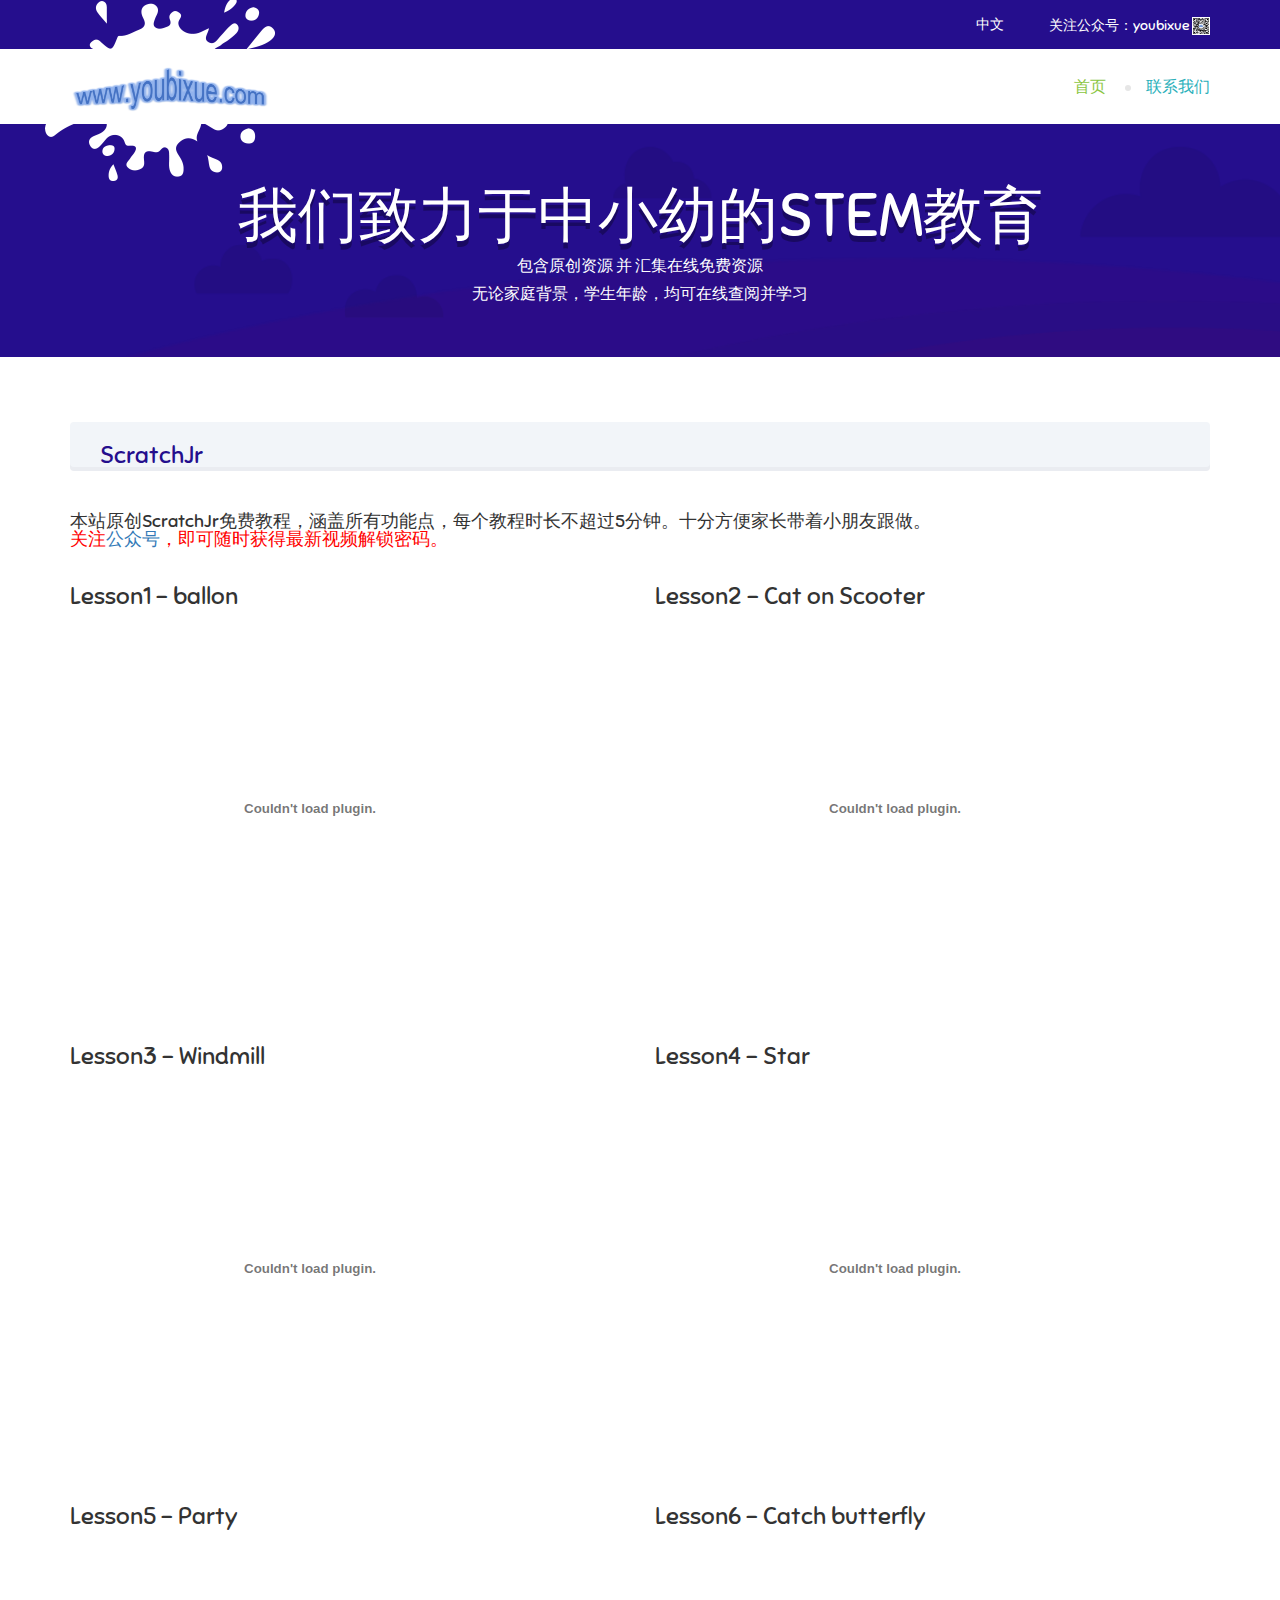
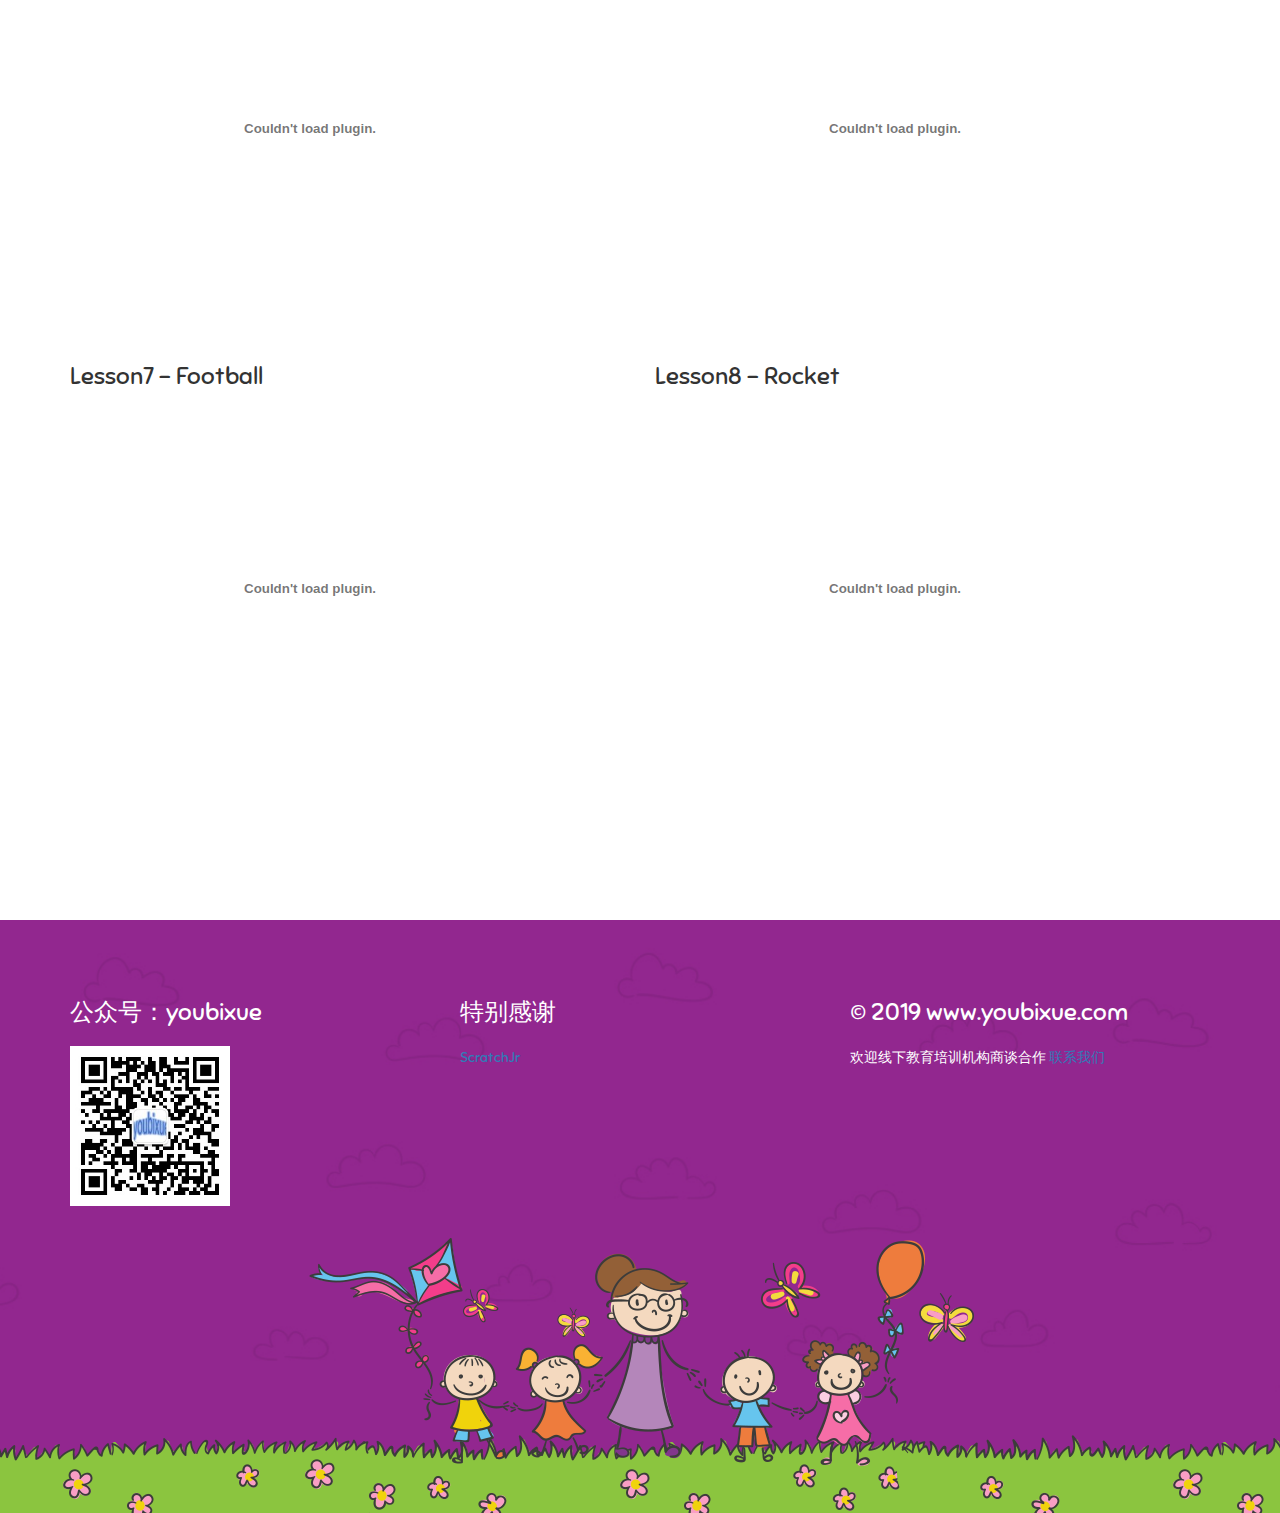
==== index.html @ 7ae46cf7 "set up site of version 1" ====
﻿<!DOCTYPE html>
<html>

<head>
	<title>youbixue.com K12 STEM 教育</title>
	<meta charset="UTF-8">
	<meta name="viewport" content="width=device-width, initial-scale=1.0">
	<meta name="description" content="">
	<meta name="author" content="Themeum">

	<!-- Include All Css -->
	<link rel="stylesheet" href="css/font-awesome.min.css">
	<link rel="stylesheet" href="css/bootstrap.min.css">
	<link rel="stylesheet" href="css/magnific-popup.css">
	<link rel="stylesheet" href="css/animate.css">
	<link rel="stylesheet" href="css/fonts.css">
	<link rel="stylesheet" href="css/preset.css">
	<link rel="stylesheet" href="css/style.css">
	<link rel="stylesheet" href="css/responsive.css">
	<link rel="stylesheet" href="css/youbixue.css">

	<!--[if lt IE 9]>
	<script src="js/html5shive.js"></script>
<![endif]-->
	<!-- statistics-->
	<script>
		var _hmt = _hmt || [];
		(function () {
			var hm = document.createElement("script");
			hm.src = "https://hm.baidu.com/hm.js?d8f6e1ea7ee93d69d31d6fad8cdac56f";
			var s = document.getElementsByTagName("script")[0];
			s.parentNode.insertBefore(hm, s);
		})();
	</script>

</head>

<body>
	<!-- Header Area -->
	<header class="header-area inner-page">
		<!-- Header Top Area -->
		<section class="header-top">
			<div class="container">
				<div class="row">
					<div class="col-sm-12 col-xs-12">
						<div class="header-elements pull-right">

							<div class="language pull-left">
								<a href="#">
									<span>中文</span>
								</a>
							</div>
						<div class="login-or-signup pull-left">
							<a class="weixin" href="">
									关注公众号：youbixue
									<img alt="youbixue_qrcode" height="18" width="18"
										src="images/qrcode_for_gh_a5d78bb9eb6a_258.jpg">
							</a>
						</div>
						</div>
					</div>
				</div>
			</div>
		</section>
		<!-- /.header-top -->
		<nav class="navigation">
			<div class="container">
				<div class="row">
					<div class="col-sm-12 col-xs-12">
						<div class="logo pull-left">

							<a href="index.html">
								<img alt="youbixue" height="47" width="200" src="images/youbixue.png">
							</a>
							
  
						</div>

						<ul class="main-menu pull-right">

							<li>
								<a href="index.html">首页</a>

							</li>
							<li><a href="mailto:bizz@youbixue.com">联系我们</a></li>
							
						</ul>
						<div class="mobile-menu hidden-lg hidden-md hidden-sm">
							<span>关注我们</span>
							<span></span>
							<span></span>
							<span></span>
						</div>
					</div>
				</div>
			</div>

		</nav>
	</header>
	<!-- /.header-area -->

	<!-- Breadcrumb  -->
	<section class="breadcrumb-section">
		<div class="container">
			<div class="row">
				<div class="col-sm-12 col-xs-12 text-center">
					<div class="breadcrumb-content">
						<h2>我们致力于中小幼的STEM教育</h2>

						<ul>
							<li>包含原创资源 并 汇集在线免费资源</li>
						</ul>
						<ul>
							<li>无论家庭背景，学生年龄，均可在线查阅并学习</li>
						</ul>
					</div>
				</div>
			</div>
		</div>
	</section>
	<!-- /.breadcrumb-section  -->

	<!-- Classes Section -->
	<section class="classes-section-2">
		<div class="container">
			<div class="row">
				<div class="col-sm-12 col-xs-12">
					<div class="class-sort-btn-section">
						<ul class="sort-btn pull-left">
							<li class="active filter" data-filter="mix"><a href="#">
									<h3>ScratchJr</h3>
								</a></li>

						</ul>

						<div class="clearfix"></div>

					</div>
					<div class="single-class">
						<h4>本站原创ScratchJr免费教程，涵盖所有功能点，每个教程时长不超过5分钟。十分方便家长带着小朋友跟做。</h4>
						<h4>
							<font color="#FF0000">关注<a class="weixin" href="">公众号</a>，即可随时获得最新视频解锁密码。</font>
						</h4>
					</div>
				</div>
			</div>
			<div class="row">
				<div id="mixer">
					<div class="col-sm-6 col-xs-12 mix kinder play">
						<div class="single-class">
							<h3>Lesson1 - ballon</h3>
							<embed src='http://player.youku.com/player.php/sid/XNDExNDA0MDI1Mg==/v.swf'
								allowFullScreen='true' quality='high' width='480' height='400' align='middle'
								allowScriptAccess='always' type='application/x-shockwave-flash'></embed>
						</div>
					</div>
					<div class="col-sm-6 col-xs-12 mix kinder play">
						<div class="single-class">
							<h3>Lesson2 - Cat on Scooter</h3>
							<embed src='http://player.youku.com/player.php/sid/XNDExNDA0NzI4NA==/v.swf'
								allowFullScreen='true' quality='high' width='480' height='400' align='middle'
								allowScriptAccess='always' type='application/x-shockwave-flash'></embed>
						</div>
					</div>
					<div class="col-sm-6 col-xs-12 mix kinder play">
						<div class="single-class">
							<h3>Lesson3 - Windmill</h3>
							<embed src='http://player.youku.com/player.php/sid/XNDExNDA0ODQ1Mg==/v.swf'
								allowFullScreen='true' quality='high' width='480' height='400' align='middle'
								allowScriptAccess='always' type='application/x-shockwave-flash'></embed>
						</div>
					</div>
					<div class="col-sm-6 col-xs-12 mix kinder play">
						<div class="single-class">
							<h3>Lesson4 - Star</h3>
							<embed src='http://player.youku.com/player.php/sid/XNDExNjE0MjgwOA==/v.swf'
								allowFullScreen='true' quality='high' width='480' height='400' align='middle'
								allowScriptAccess='always' type='application/x-shockwave-flash'></embed>
						</div>
					</div>
					<div class="col-sm-6 col-xs-12 mix kinder play">
						<div class="single-class">
							<h3>Lesson5 - Party</h3>
							<embed src='http://player.youku.com/player.php/sid/XNDExNzU5MTAxMg==/v.swf'
								allowFullScreen='true' quality='high' width='480' height='400' align='middle'
								allowScriptAccess='always' type='application/x-shockwave-flash'></embed>
						</div>
					</div>
					<div class="col-sm-6 col-xs-12 mix kinder play">
						<div class="single-class">
							<h3>Lesson6 - Catch butterfly</h3>
							<embed src='http://player.youku.com/player.php/sid/XNDExNjE0MzMyMA==/v.swf'
								allowFullScreen='true' quality='high' width='480' height='400' align='middle'
								allowScriptAccess='always' type='application/x-shockwave-flash'></embed>
						</div>
					</div>
					<div class="col-sm-6 col-xs-12 mix kinder play">
						<div class="single-class">
							<h3>Lesson7 - Football</h3>
							<embed src='http://player.youku.com/player.php/sid/XNDExNjE0MzgyMA==/v.swf'
								allowFullScreen='true' quality='high' width='480' height='400' align='middle'
								allowScriptAccess='always' type='application/x-shockwave-flash'></embed>
						</div>
					</div>
					<div class="col-sm-6 col-xs-12 mix kinder play">
						<div class="single-class">
							<h3>Lesson8 - Rocket</h3>
							<embed src='http://player.youku.com/player.php/sid/XNDExNzU5MTQ4MA==/v.swf'
								allowFullScreen='true' quality='high' width='480' height='400' align='middle'
								allowScriptAccess='always' type='application/x-shockwave-flash'></embed>
						</div>
					</div>


					<div class="clearfix"></div>
				</div>
			</div>

		</div>
	</section>

	<!-- /.facility-section -->

	<!-- Footer Section -->
	<footer class="footer-section">
		<div class="container">
			<div class="row">
				<div class="col-md-4 col-sm-6 col-xs-12">
					<div class="footer-widget">
						<h3>公众号：youbixue</h3>
						<img alt="youbixue" height="160" width="160" src="images/qrcode_for_gh_a5d78bb9eb6a_258.jpg">
					</div>
				</div>

				<div class="col-md-4 col-sm-6 col-xs-12">
					<div class="footer-widget">
						<h3>特别感谢</h3>
						<p><a href="http://www.scratchjr.org/" title="ScratchJr" target="_blank">ScratchJr</a></p>
					</div>
				</div>
				<div class="col-md-4 col-sm-6 col-xs-12">
					<div class="footer-widget">
						<h3>&copy; 2019 www.youbixue.com</h3>
						<p>
							欢迎线下教育培训机构商谈合作
							<a href="mailto:bizz@youbixue.com">联系我们</a>
						</p>
					</div>
				</div>
			</div>
		</div>
	</footer>
	<!-- /.footer-section -->

	<!-- Include All JavaScript -->
	<script src="js/jquery.min.js"></script>
	<script src="js/bootstrap.min.js"></script>
	<script src="js/mixIt.js"></script>
	<script src="js/jquery.magnific-popup.min.js"></script>
	<script src="js/main.js"></script>



</body>

</html>
---- css/fonts.css ----
@font-face {
    font-family: 'kidzy-icon';
    src:    url('../fonts/icon.eot?8xir71');
    src:    url('../fonts/icon.eot?8xir71#iefix') format('embedded-opentype'),
        url('../fonts/icon.ttf?8xir71') format('truetype'),
        url('../fonts/icon.woff?8xir71') format('woff'),
        url('../fonts/icon.svg?8xir71#icon') format('svg');
    font-weight: normal;
    font-style: normal;
}

[class^="icon-"], [class*=" icon-"] {
    /* use !important to prevent issues with browser extensions that change fonts */
    font-family: 'kidzy-icon' !important;
    speak: none;
    font-style: normal;
    font-weight: normal;
    font-variant: normal;
    text-transform: none;
    line-height: 1;

    /* Better Font Rendering =========== */
    -webkit-font-smoothing: antialiased;
    -moz-osx-font-smoothing: grayscale;
}

.icon-splash:before {
    content: "\e900";
}
.icon-hover:before {
    content: "\e913";
}
.icon-call:before {
    content: "\e901";
}
.icon-class:before {
    content: "\e902";
}
.icon-clock:before {
    content: "\e903";
}
.icon-color:before {
    content: "\e904";
}
.icon-food:before {
    content: "\e905";
}
.icon-link:before {
    content: "\e906";
}
.icon-map:before {
    content: "\e907";
}
.icon-music-class:before {
    content: "\e908";
}
.icon-parents:before {
    content: "\e909";
}
.icon-play:before {
    content: "\e90a";
}
.icon-prev:before {
    content: "\e90b";
}
.icon-next:before {
    content: "\e90c";
}
.icon-reader:before {
    content: "\e90d";
}
.icon-teacher:before {
    content: "\e90e";
}
.icon-testimonial:before {
    content: "\e90f";
}
.icon-translator:before {
    content: "\e910";
}
.icon-trophy:before {
    content: "\e911";
}
.icon-user:before {
    content: "\e912";
}
---- css/preset.css ----
/*
@Template Name: Kidzy
@Version: 1.0
@author themeum www.themeum.com
@copyright Copyright (c) 2016 themeum
@license http://www.gnu.org/licenses/gpl-2.0.html GNU/GPLv2 or later
*/

/* ==========================================================================
   Include Fonts
   ========================================================================== */
@import url(https://fonts.googleapis.com/css?family=Sniglet:400);
@import url(https://fonts.googleapis.com/css?family=Flavors);

/*font-family: 'Flavors', cursive;*/

/* ==========================================================================
   Normalization
   ========================================================================== */
body{
    font-family: 'Sniglet', cursive;
    font-size: 14px;
    font-weight:  400;
    line-height: 1;
}
h1,h2,h3,h4,h5,h6{
    font-weight: 400;
    margin: 0;
    line-height: 1;
}
ul,ol{
    margin: 0;
    padding: 0;
    list-style: none;
}
a,i{
    display: inline-block;
    -webkit-transition: all 500ms ease;
    -ms-transition: all 500ms ease;
    transition: all 500ms ease;
}
a:hover,a:focus{
    text-decoration: none;
    outline-offset: 0;
}
p{
    font-size: 16px;
    color: #9a9a9a;
}
.no-padding{
    padding: 0 !important;
}
.no-padding-left{
    padding-left: 0 !important;
}
.no-padding-right{
    padding-right: 0 !important;
}
input{
    padding: 0;
}
input:focus{
    outline: 0;
}
img{
    max-width: 100%;
}
iframe{
    border: 0;
    float: left;
    width: 100%;
}
/* ==========================================================================
   End Normalization
   ========================================================================== */
---- css/style.css ----
/* ==========================================================================
   Home Page 1
   ========================================================================== */
/*
   Header Section
   ========================================================================== */
/* Header Top */
.header-area {
    left: 0;
    position: absolute;
    top: 0;
    width: 100%;
    z-index: 999;
}
.header-top {
    background: transparent;
    padding: 12px 0 14px;
}
.social-icon{
    margin: 6px 0 0;
}
.social-icon li{
    display: inline-block;
}
.social-icon li a{
    font-size: 16px;
    color: #fff;
    margin-left: 12px;
}
.social-icon li a:hover{
    color: #67912f;
}
.language {
    margin-left: 55px;
    position: relative;
}
.language a {
    color: #fff;
    font-size: 14px;
}
.language a span{
    float: left;
    margin: 6px 5px 0 10px;
}
.language a i{
    font-size: 16px;
    float: left;
}
.language a i:first-of-type{
    font-size: 22px;
}
.language a i:last-of-type{
    margin-top: 5px;
}
.language a:hover{
    color: #67912f;
}
.login-or-signup{
    margin-left: 40px;
    margin-top: 5px;
}
.login-or-signup a {
    color: #fff;
    font-size: 14px;
}
.login-or-signup a:hover{
    color: #67912f;
}
.login-or-signup i{
    font-size: 15px;
}
.login-or-signup a span{
    margin-left: 6px;
    display: inline-block;
}
/* Main Menu */
.navigation {
    padding: 17px 0 0;
    background: #fff;
    position: relative;
}
.logo{
    position: relative;
    z-index: 1;
    -webkit-backface-visibility: hidden;
    backface-visibility: hidden;
}
.logo a:after{
    background: rgba(0, 0, 0, 0) url("../images/home1/logo-bg.png") no-repeat scroll center center / cover ;
    content: "";
    height: 182px;
    left: -25px;
    position: absolute;
    top: -67px;
    width: 230px;
    z-index: -1;
    /*    -webkit-transition: all 3s ease-in-out;
        -moz-transition: all 3s ease-in-out;
    -ms-transition: all 3s ease-in-out;
    -o-transition: all 3s ease-in-out;
        transition: all 3s ease-in-out;
    -webkit-transform: rotate(0deg);
         -moz-transform: rotate(0deg);
     -ms-transform: rotate(0deg);
     -o-transform: rotate(0deg);
             transform: rotate(0deg);
    -webkit-animation-duration: 3s;
        animation-duration: 3s;
    -webkit-animation-fill-mode: both;
    animation-fill-mode: both;
    -webkit-animation-iteration-count: infinite;
        animation-iteration-count: infinite;*/
}
.logo a:hover:after{
    /*    -webkit-transform: rotate(360deg);
        -moz-transform: rotate(360deg);
    -ms-transform: rotate(360deg);
    -o-transform: rotate(360deg);
        transform: rotate(360deg);
    -webkit-animation-name: pulse;
    animation-name: pulse;*/
}
.tlinks{text-indent:-9999px;height:0;line-height:0;font-size:0;overflow:hidden;}
.main-menu{
    margin: 13px 0 0;
}
.main-menu li{
    display: inline-block;
    position: relative;
    margin-left: 37px;
    padding-bottom: 29px;
}
.main-menu > li:after{
    background: #e6e6e6 none repeat scroll 0 0;
    border-radius: 50%;
    content: "";
    height: 6px;
    left: auto;
    position: absolute;
    right: -25px;
    top: 6px;
    width: 6px;
}
.main-menu > li:last-child:after{
    display: none;
}
.main-menu > li a{
    font-size: 16px;
    color: #8ac53f;
    position: relative;
    top: 0;
}
.main-menu > li a:after{
    background: rgba(0, 0, 0, 0) url("../images/home1/border1.png") no-repeat scroll center center / cover ;
    bottom: -11px;
    content: "";
    height: 6px;
    left: -25px;
    position: absolute;
    top: auto;
    width: 57px;
    -webkit-transition: all 600ms ease-in-out;
    -moz-transition: all 600ms ease-in-out;
    -ms-transition: all 600ms ease-in-out;
    -o-transition: all 600ms ease-in-out;
    transition: all 600ms ease-in-out;
    opacity: 0;
    visibility: hidden;
}
.main-menu > li > a:hover:after{
    visibility: visible;
    opacity: 1;
    left: -2px;
}
.main-menu > li:nth-child(2) a{
    color: #2ab0ba;
}
.main-menu > li:nth-child(2) a:after{
    background: rgba(0, 0, 0, 0) url("../images/home1/border2.png") no-repeat scroll center center / cover ;
}
.main-menu > li:nth-child(3) a{
    color: #f1c712;
}
.main-menu > li:nth-child(3) a:after{
    background: rgba(0, 0, 0, 0) url("../images/home1/border3.png") no-repeat scroll center center / cover ;
}
.main-menu > li:nth-child(4) a{
    color: #ed117d;
}
.main-menu > li:nth-child(4) a:after{
    background: rgba(0, 0, 0, 0) url("../images/home1/border4.png") no-repeat scroll center center / cover ;
}
.main-menu > li:nth-child(5) a{
    color: #250e8d;
}
.main-menu > li:nth-child(5) a:after{
    background: rgba(0, 0, 0, 0) url("../images/home1/border5.png") no-repeat scroll center center / cover ;
}
.main-menu > li:nth-child(6) a{
    color: #00a651;
}
.main-menu > li:nth-child(6) a:after{
    background: rgba(0, 0, 0, 0) url("../images/home1/border6.png") no-repeat scroll center center / cover ;
}
.main-menu > li:nth-child(7) a{
    color: #00aeef;
}
.main-menu > li:nth-child(7) a:after{
    background: rgba(0, 0, 0, 0) url("../images/home1/border7.png") no-repeat scroll center center / cover ;
}
.main-menu > li:nth-child(8) a{
    color: #f7941d;
}
.main-menu li:last-child a:after{
    display: none;
}
.menu-has-child:before {
    content: "\f107";
    color: #8ac53f;
    font-family: FontAwesome;
    font-size: 16px;
    left: auto;
    position: absolute;
    right: -14px;
    top: 2px;
    cursor: pointer;
}
.menu-has-child:nth-child(3):before{
    color: #f1c712;
}
.menu-has-child:nth-child(5):before{
    color: #250e8d;
}
.menu-has-child:nth-child(6):before{
    color: #00a651;
}
.menu-has-child:nth-child(7):before{
    color: #00aeef;
}
.main-menu li ul{
    background: #f2f5f9 none repeat scroll 0 0;
    box-shadow: 0 3px 4px -2px rgba(0, 0, 0, 0.5);
    left: 0;
    padding: 0;
    position: absolute;
    top: 75px;
    width: 215px;
    visibility: hidden;
    opacity: 0;
    -webkit-transition: all 400ms ease;
    -moz-transition: all 400ms ease;
    -ms-transition: all 400ms ease;
    -o-transition: all 400ms ease;
    transition: all 400ms ease;
}
.main-menu li ul li{
    display: block;
    margin: 0;
    padding: 0;
}
.main-menu li ul li a{
    border-bottom: 1px solid #eee;
    display: block;
    padding: 14px 30px;
    outline: 0;
}
.main-menu li ul li a:hover{
    color: #fff;
    background: #f1c712;
    border-color: #f1c712;
}
.main-menu li:first-child ul li a:hover{
    background: #8ac53f;
    border-color: #8ac53f;
    color: #fff;
}
.main-menu li ul li:last-child a{
    border-bottom: 0;
}
.menu-has-child:hover > ul{
    visibility: visible;
    opacity: 1;
    top: 45px;
}
.main-menu li ul li ul{
    left: 215px;
    top: 0;
}
.menu-has-child:hover > ul > li:hover ul{
    visibility: visible;
    opacity: 1;
    top: 0;
}
.menu-has-child:hover > a:after{
    visibility: visible;
    opacity: 1;
    left: -2px;
}
.main-menu > li:nth-child(5) ul li a:hover{
    color: #fff;
    background: #250e8d;
    border-color: #250e8d;
}
.main-menu > li:nth-child(6) ul li a:hover{
    color: #fff;
    background: #00a651;
    border-color: #00a651;
}
.main-menu > li:nth-child(7) ul li a:hover{
    color: #fff;
    background: #00aeef;
    border-color: #00aeef;
}
/* fixed menu */
.navigation.fixed-menu{
    position: fixed;
    top: 0;
    left: 0;
    width: 100%;
    box-shadow: 0 3px 4px -5px rgba(0, 0, 0, 0.3);
}
.fixed-menu .logo a::after{
    display: none;
}
.search-area{
    left: 0;
    position: absolute;
    top: 0;
    width: 100%;
    z-index: 99;
    display: none;
}
.search-area > form {
    background: #f2f5ff none repeat scroll 0 0;
    width: 100%;
}
.search-area input {
    background: rgba(0, 0, 0, 0) none repeat scroll 0 0;
    border: medium none;
    font-size: 25px;
    padding: 26px;
    width: 100%;
}
.search-close {
    color: #c7c7c7;
    font-size: 25px;
    left: auto;
    position: absolute;
    right: 30px;
    top: 24px;
}
.search-close:hover,
.search-close:focus{
    color: #c7c7c7;
}
/* Slider Section
   ========================================================================== */
.slider-area{
    background: #7ee5e8 url("../images/home1/main-slider.jpg") no-repeat scroll center center / cover ;
    overflow: hidden;
    padding-top: 126px;
    position: relative;
    width: 100%;
}
.slider-wrap{
    background: rgba(0, 0, 0, 0) url("../images/home1/cloud.png") no-repeat scroll 0 30px / calc(116% + 0px) auto;
    width: 100%;
    height: 100%;
}
.slider-content{
    padding: 112px 0 135px;
    position: relative;
    width: 100%;
}
.slider-content h2{
    font-size: 50px;
    color: #148487;
    font-family: 'Flavors', cursive;
    margin-bottom: 8px;
}
.slider-content h3{
    color: #fffeff;
    font-size: 99px;
    text-shadow: 0 6px 1px rgba(0, 0, 0, 0.3);
    line-height: 1;
}
.primary-btn {
    position: relative;
    display: table;
    width: auto;
    top: 0;
}
.primary-btn span{
    background: #250e8d none repeat scroll 0 0;
    border: 1px solid #000;
    border-radius: 4px;
    color: #fff;
    font-size: 18px;
    padding: 12px 27px;
    position: relative;
    z-index: 1;
    display: inline-block;
    -webkit-transition: all 400ms ease;
    -moz-transition: all 400ms ease;
    -ms-transition: all 400ms ease;
    -o-transition: all 400ms ease;
    transition: all 400ms ease;
}
.primary-btn:after{
    position: absolute;
    content: "";
    left: 0;
    top: 5px;
    height: 100%;
    width: 100%;
    border-style: solid;
    border-width: 0 0 1px;
    border-color: rgb(0, 0, 0);
    border-radius: 4px;
    background-color: rgb(120, 32, 117);
    -webkit-transition: all 400ms ease;
    -moz-transition: all 400ms ease;
    -ms-transition: all 400ms ease;
    -o-transition: all 400ms ease;
    transition: all 400ms ease;
    opacity: 1;
}
.primary-btn:before{
    border-radius: 4px;
    background-color: rgba(0, 0, 0, .149);
    position: absolute;
    content: "";
    left: 0;
    top: 10px;
    height: 100%;
    width: 100%;
    -webkit-transition: all 400ms ease;
    -moz-transition: all 400ms ease;
    -ms-transition: all 400ms ease;
    -o-transition: all 400ms ease;
    transition: all 400ms ease;
    opacity: 1;
}
.primary-btn:hover{
    top: 5px;
}
.primary-btn:hover:before,
.primary-btn:hover:after{
    opacity: 0;
}
.slider-content a{
    margin-top: 45px;
    display: inline-block;
    position: relative;
    top: auto;
    width: auto;
}
.slider-img{
    position: absolute;
    left: auto;
    right: -10px;
    top: 55px; 
    height: 571px;
    width: 593px;
}
.slider-img img{
    position: absolute;
    top: 0;
}
img.slide-girl {
    left: 40px;
    top: -42px;
}
@-ms-keyframes spin {
    from { -ms-transform: rotate(0deg); }
    to { -ms-transform: rotate(360deg); }
}
@-moz-keyframes spin {
    from { -moz-transform: rotate(0deg); }
    to { -moz-transform: rotate(360deg); }
}
@-webkit-keyframes spin {
    from { -webkit-transform: rotate(0deg); }
    to { -webkit-transform: rotate(360deg); }
}
@keyframes spin {
    from {
        transform:rotate(0deg);
    }
    to {
        transform:rotate(360deg);
    }
}
.slide-circle {
    left: auto;
    margin: auto;
    right: 0;
}
img.slide-sun {
    left: auto;
    right: 80px;
    top: -10px;

    -webkit-animation-name: spin;
    -webkit-animation-duration: 9s;
    -webkit-animation-iteration-count: infinite;
    -webkit-animation-timing-function: linear;

    animation-name: spin;
    animation-duration: 9s;
    animation-iteration-count: infinite;
    animation-timing-function: linear;
}
img.slide-cloud {
    left: 110px;
    top: 58px;
    -webkit-animation-name: flash;
    animation-name: flash;
    -webkit-animation-duration: 4s;
    animation-duration: 4s;
    -webkit-animation-fill-mode: both;
    animation-fill-mode: both;
    -webkit-animation-iteration-count: infinite;
    animation-iteration-count: infinite;
}
.owl-carousel .owl-item .slider-area img {
    display: inline-block;
    width: auto;
}
.owl-item .slider-area{
    display: none;
}
.owl-item.active .slider-area{
    display: block;
}
.slider-area.slider-2{
    background: url("../images/home1/main-slider2.jpg") no-repeat scroll center center / cover;
}
.slide-overlay{
    position: absolute;
    left: 0;
    top: 0;
    width: 100%;
    height: 100%;
    background: rgba(0,0,0,.4);
}
.slider-area .container{
    position: relative;
    z-index: 9;
}
.slider-2 .slider-content .primary-btn{
    margin-left: auto;
    margin-right: auto;
}
.slider-2 .slider-content h2{
    color: #fff;
}
.owl-nav .owl-prev {
    color: #fff;
    font-size: 70px;
    left: 50px;
    position: absolute;
    top: 0;
    -webkit-transition: all 500ms ease;
    -moz-transition: all 500ms ease;
    -ms-transition: all 500ms ease;
    -o-transition: all 500ms ease;
    transition: all 500ms ease;
}
.owl-nav .owl-next {
    color: #fff;
    font-size: 70px;
    right: 50px;
    position: absolute;
    top: 0;
    -webkit-transition: all 500ms ease;
    -moz-transition: all 500ms ease;
    -ms-transition: all 500ms ease;
    -o-transition: all 500ms ease;
    transition: all 500ms ease;
}
.owl-nav .owl-prev:hover,.owl-nav .owl-next:hover{
    color: rgba(255,255,255,.3);
}
div.owl-controls {
    left: 0;
    position: absolute;
    top: 45%;
    width: 100%;
}
.owl-carousel.owl-theme{
    background-color: #7ee5e8;
}
.slider-area.slider-3{
    background: url("../images/home1/main-slider3.jpg") no-repeat scroll center center / cover ;
}
.slider-area.slider-4{
    background: url("../images/home1/main-slider4.jpg") no-repeat scroll center center / cover ;
}
.slider-area.slider-5{
    background: url("../images/home1/main-slider5.jpg") no-repeat scroll center center / cover ;
}
.slider-area.slider-6{
    background: url("../images/home1/main-slider6.jpg") no-repeat scroll center center / cover ;
}
.slider-4 img.slide-girl {
    left: 75px;
}
/* 
   Welcome Section
   ========================================================================== */
.welcome-section{
    padding: 108px 0 147px;
}
.title{
    font-size: 44px;
    font-weight: 400;
    color: #250e8d;
}
.subtitle{
    color: #c7c7c7;
    font-size: 24px;
    letter-spacing: -0.6px;
    margin: 15px 0 68px;
}
.welcome-img {
    position: relative;
    overflow: hidden;
    border-bottom-left-radius: 4px;
    border-bottom-right-radius: 4px;
}
.welcome-img img{
    border-radius: 4px;
    box-shadow: 0 5px #7aad37;
    margin-bottom: 5px;
}
.welcome-img.two img{
    box-shadow: 0 5px #882286;
}
.welcome-img.three img{
    box-shadow: 0 5px #d9626f;
}
.welcome-img.four img{
    box-shadow: 0 5px #009dd6;
}
.welcome-content{
    background: rgba(141, 198, 63, 0.9);
    bottom: 0;
    left: 0;
    padding: 30px 32px 39px;
    position: absolute;
    right: 0;
    top: auto;
    width: 100%;
    z-index: 1;
    -webkit-transition: all 600ms ease;
    -moz-transition: all 600ms ease;
    -ms-transition: all 600ms ease;
    -o-transition: all 600ms ease;
    transition: all 600ms ease;
}
.svg-overlay {
    display: block;
    position: absolute;
    top: -80px;
    left: 0;
    width: 100%;
    height: 80px;
    z-index: 2;
    pointer-events: none;
    color: rgba(141,198,63,0.9);
}
.svg-overlay svg {
    width: 100%;
    height: 100%;
    fill: currentColor;
}
.two .svg-overlay{
    color: rgba(146, 39, 143, 0.9);
}
.two .welcome-content{
    background: rgba(146, 39, 143, 0.9);
}

.three .svg-overlay {
    color: rgba(241, 109, 124, 0.9);
}
.three .welcome-content{
    background: rgba(241, 109, 124, 0.9);
}
.four .svg-overlay {
    color: rgba(0, 174, 239, 0.9);
}
.four .welcome-content{
    background: rgba(0, 174, 239, 0.9);
}
.welcome-content h4 {
    color: #fff;
    font-size: 20px;
    margin: 12px 0 3px;
    -webkit-transition: all 600ms ease;
    -moz-transition: all 600ms ease;
    -ms-transition: all 600ms ease;
    -o-transition: all 600ms ease;
    transition: all 600ms ease;
    position: relative;
    z-index: 2;
}
.welcome-content i {
    color: #fff;
    display: inline-block;
    font-size: 62px;
    position: relative;
    z-index: 2;
}
.welcome-content p{
    color: #fff;
    font-size: 14px;
    line-height: 21px;
    margin: 0;
    opacity: 0;
    -webkit-transition: max-height 600ms ease, opacity 600ms ease;
    -moz-transition: max-height 600ms ease, opacity 600ms ease;
    -ms-transition: max-height 600ms ease, opacity 600ms ease;
    -o-transition: max-height 600ms ease, opacity 600ms ease;
    transition: max-height 600ms ease, opacity 600ms ease;
    max-height: 0;
    position: relative;
    z-index: 2;
}
.welcome-img:hover .welcome-content h4{
    margin-bottom: 18px;
}
.welcome-img:hover  .welcome-content p{
    opacity: 1;
    max-height: 300px;
}
.welcome-img:hover .welcome-content {
    padding-top: 44px;
}
/* Promo Section
   ========================================================================== */
.promo-section{
    background: url(../images/home1/about-bg.jpg) no-repeat scroll center center / cover;
    padding: 100px 0 0;
}
.promo-content h4 {
    color: #727375;
    font-size: 30px;
    margin-top: 5px;
}
.promo-content p{
    color: #818283;
    font-size: 16px;
    line-height: 24px;
    margin: 33px 0 39px;
}
/* Classes Section
   ========================================================================== */
.classes-section{
    padding: 110px 0 84px;
    position: relative;
}
.title-2{
    color: #250e8d;
    font-size: 36px;
    font-weight: 400;
}
.subtitle-2{
    color: #9a9a9a;
    font-size: 16px;
    line-height: 24px;
    margin: 11px 0 66px;
}
.single-class {
    margin-bottom: 36px;
}
.class-img{
    position: relative;
    text-align: center;
    overflow: hidden;
    border-top-left-radius: 4px;
    border-top-right-radius: 4px;
}
.class-img img{
    border-top-left-radius: 4px;
    border-top-right-radius: 4px;
    -webkit-transform: scale(1);
    transform: scale(1);
    -webkit-transition: all 500ms ease;
    transition: all 500ms ease;
    width: 100%;
}
.class-img:hover img{
    -webkit-transform: scale(1.05);
    transform: scale(1.05);
}
.class-hover{
    background: rgba(146,39,143,.8);
    position: absolute;
    left: 0;
    top: 0;
    width: 100%;
    height: 100%;
    transition: all 0.4s ease-in-out 0s;
    opacity: 0;
    visibility: hidden;
    padding-top: 73px;
}
.popup{
    color: #fff;
    font-size: 75px;
    position: relative;
    -webkit-transform: scale(1);
    -moz-transform: scale(1);
    -ms-transform: scale(1);
    -o-transform: scale(1);
    transform: scale(1);
}
.popup:hover, .popup:focus{
    color: #fff;
}
.class-img:hover .class-hover {
    opacity: 1;
    visibility: visible;
}
.class-details{
    text-align: center;
    background: #f2f5f9;
    box-shadow: 0 6px #eaecf1;
    border-bottom-left-radius: 4px;
    border-bottom-right-radius: 4px;
    padding: 30px 35px;
}
.class-details h3 a{
    font-size: 28px;
    color: #250e8d;
}
.class-details > p{
    font-size: 14px;
    color: #727375;
    margin: 10px 0 0;
}
.class-meta {
    margin-top: 43px;
    text-align: left;
    border-left: 1px solid #dcdfe3;
    padding: 0 25px;
}
.class-meta:first-of-type{
    padding-left: 0;
    border: none;
}
.class-meta:last-of-type{
    padding-right: 0;
}
.class-meta span{
    color: #727375;
    display: inline-block;
    font-size: 14px;
}
.class-meta p{
    color: #250e8d;
    font-size: 18px;
    margin: 6px 0 0;
}
/* Facility Section
   ========================================================================== */
.facility-section{
    background: url(../images/home1/facility-bg.jpg) no-repeat scroll center center / cover;
    padding: 72px 0 98px;
}
.title-with-icon .title-2{
    font-size: 40px;
    margin-top: 30px;
}
.title-with-icon .subtitle-2{
    margin-bottom: 51px;
}
.single-facility i{
    font-size: 52px;
    display: inline-block;
    color: #0072bc;
}
.single-facility.two i{
    color: #8dc63f;
}
.single-facility.three i{
    color: #f26522;
}
.single-facility.four i{
    color: #250e8d;
}
.single-facility h4{
    color: #727375;
    font-size: 22px;
    margin: 17px 0;
}
.single-facility p{
    line-height: 24px;
}
/* Team Section
   ========================================================================== */
.team-section{
    padding: 100px 0 43px;
    background: url(../images/home1/team-bg.jpg) no-repeat scroll center 215px / 100% auto;
}
.single-team{
    margin-bottom: 40px;
}
.team-img {
    position: relative;
    overflow: hidden;
    border-radius: 4px;
}
.team-img:after{
    background: rgba(146, 39, 143, 0.8) none repeat scroll 0 0;
    border-radius: 4px;
    bottom: 0;
    content: "";
    height: 120%;
    left: -165px;
    position: absolute;
    -webkit-transform: skew(45deg) scaleX(0);
    transform: skew(45deg) scaleX(0);
    -webkit-transition: all 0.5s ease-in-out 0s;
    transition: all 0.5s ease-in-out 0s;
    width: 205%;
}
.team-img:hover:after{
    -webkit-transform: skew(45deg) scaleX(1);
    transform: skew(45deg) scaleX(1);
    -webkit-transition: all .7s cubic-bezier(0.175, 0.885, 0.32, 1.275) 0s;
    transition: all .7s cubic-bezier(0.175, 0.885, 0.32, 1.275) 0s;
}
.team-img img{
    border-radius: 4px;
    box-shadow: 0 6px #eceef0;
    margin-bottom: 6px;
}
.team-social {
    left: 0;
    position: absolute;
    top: 0;
    width: 100%;
    z-index: 1;
    height: 28px;
    bottom: 0;
    margin: auto;
    opacity: 0;
    -webkit-transition: all 400ms ease;
    transition: all 400ms ease;
}
.team-social li{
    display: inline-block;
}
.team-social li a{
    color: #fff;
    font-size: 28px;
    margin-right: 25px;
}
.team-social li:last-child a{
    margin-right: 0;
}
.team-social li a.facebook:hover{
    color: #3b5998;
}
.team-social li a.twitter:hover{
    color: #55acee;
}
.team-social li a.gplus:hover{
    color: #dd4b39;
}
.team-social li a.instagram:hover{
    color: #125688;
}
.team-img:hover .team-social{
    transform: translate3d(0%, 0%, 0px);
    transition-delay: 0.2s;
    opacity: 1;
}
.single-team > h3 {
    color: #250e8d;
    font-size: 24px;
    margin: 28px 0 10px;
}
.single-team > h3 a {
    color: #250e8d;
    font-size: 24px;
}
.single-team > p {
    color: #6a6a6a;
    font-size: 18px;
}
/* Testimonial Section
   ========================================================================== */
.testimonial-section{
    padding: 112px 0 147px;
    background: url(../images/home1/testi-section-bg.jpg) no-repeat scroll center center / cover;
}
.testimonial-img{
    position: relative;
    z-index: 1;
}
.testimonial-img img{
    border-radius: 50%;
    border: 6px solid #ffffff;
    width: 111px;
    height: 111px;
    margin: 0 auto;
    box-shadow: 0 4px #d9d9d9;
}
.testimonial-img:after{
    background: rgba(0, 0, 0, 0) url("../images/home1/testi-img-bg.png") no-repeat scroll center center / cover ;
    content: "";
    height: 170px;
    left: 10px;
    margin: auto;
    position: absolute;
    right: 0;
    top: -35px;
    width: 232px;
    z-index: -1;
}
.testimonial-details {
    margin: 26px 0 0;
}
.testimonial-details i{
    color: #fff;
    font-size: 17px;
}
.testimonial-details h4{
    font-size: 24px;
    color: #fff;
    margin: 11px 0 1px;
}
.testimonial-details span{
    color: #fff;
    font-size: 18px;
}
.testimonial-details p{
    color: #fff;
    font-size: 18px;
    line-height: 28px;
    font-style: italic;
    margin: 23px 0 0;
}
#testimonial-carousel .carousel-indicators li {
    background-color: #609a34;
    border: medium none;
    border-radius: 0;
    height: 2px;
    margin: 0 6px;
    text-indent: -999px;
    width: 27px;
    -webkit-transition: all 500ms ease;
    -moz-transition: all 500ms ease;
    -ms-transition: all 500ms ease;
    -o-transition: all 500ms ease;
    transition: all 500ms ease;
}
#testimonial-carousel .carousel-indicators li:hover,
#testimonial-carousel .carousel-indicators li.active{
    background-color: #fff;
    height: 2px;
    width: 27px;
}
#testimonial-carousel .carousel-indicators {
    bottom: -50px;
}
/* Latest News Section
   ========================================================================== */
.news-section {
    background: #fff url("../images/home1/news-bg.png") no-repeat scroll -15px 68px / 100% auto;
    padding: 102px 0 98px;
}
.news-img{
    position: relative;
}
.news-img img{
    border-radius: 4px;
}
.news-img a{
    background: #0072bc none repeat scroll 0 0;
    border-radius: 4px;
    bottom: -22px;
    box-shadow: 0 4px #045a91;
    color: #fff;
    font-size: 23.73px;
    left: 18px;
    line-height: 0.9;
    padding: 8px 13px;
    position: absolute;
    top: auto;
}
.news-img a span{
    display: block;
    font-size: 12.66px;
    color: #fff;
}
.single-news h5 {
    margin-top: 49px;
}
.single-news h5{
    margin-top: 50px;
}
.single-news h5 a {
    color: #5d5d5d;
    font-size: 18px;
    line-height: 20px;
}
.single-news h5 a:hover,.single-news p a:hover{
    color: #250e8d;
}
.single-news p{
    color: #979797;
    font-size: 14px;
    margin-top: 11px;
}
.single-news p a{
    color: #979797;
}
.news-wrapper .col-sm-3:nth-child(2) .news-img a{
    background: #f26522;
    box-shadow: 0 4px #d24f11;
}
.news-wrapper .col-sm-3:nth-child(3) .news-img a{
    background: #8dc63f;
    box-shadow: 0 4px #7aab37;
}
.news-wrapper .col-sm-3:nth-child(4) .news-img a{
    background: #250e8d;
    box-shadow: 0 4px #782075;
}

/* Call to action section
   ========================================================================== */
.callto-action-section{
    background: rgba(0, 0, 0, 0) url("../images/home1/call-to-bg.jpg") no-repeat scroll center center / cover ;
    padding: 40px 0 50px;
}
.callto-content h2{
    float: left;
    color: #250e8d;
    font-size: 36px;
    margin-top: 8px;
}

/* Address Section
   ========================================================================== */
.address-section{
    padding: 111px 0 98px;
}
.single-address i {
    font-size: 52px;
    color: #f7941d;
}
.single-address h3{
    color: #f7941d;
    font-size: 22px;
    margin: 22px 0 14px;
}
.single-address p{
    font-size: 16px;
    color: #a0a0a0;
    margin: 0;
}
.single-address.two i,
.single-address.two h3{
    color: #0072bc;
}
.single-address.three i,
.single-address.three h3{
    color: #8dc63f;
}
.single-address.four i,
.single-address.four h3{
    color: #f26d7d;
}
/* Footer Section
   ========================================================================== */
.footer-section{
    background: url(../images/home1/footer2-bg.jpg) no-repeat scroll center center / cover;
    position: relative;
    padding: 80px 0 307px;
}
.footer-section:after{
    content: "";
    position: absolute;
    left: 0;
    top: auto;
    bottom: 0;
    background: url(../images/home1/footer-bottom-bg.png) no-repeat scroll center center / cover;
    width: 100%;
    height: 275px;
}
.footer-widget h3{
    font-size: 24px;
    color: #fff;
    margin: 0 0 22px;
}
.about-widget{
    padding-right: 60px;
}
.about-widget p{
    color: #fff;
    font-size: 16px;
    line-height: 24px;
    margin: 18px 0 14px;
}
.about-widget span{
    display: inline-block;
    font-size: 14px;
    color: #fff;
}
.about-widget .social-icon {
    margin-top: 32px;
}
.about-widget .social-icon li:first-child a{
    margin-left: 0;
}
.about-widget .social-icon li a:hover{
    color: #521150;
}
.footer-widget ul li{
    display: block;
}
.footer-widget ul li a{
    display: inline-block;
    color: #fff;
    font-size: 14px;
    line-height: 24px;
    position: relative;
    padding-left: 0;
}
.footer-widget ul li a:before{
    content: "\f105";
    font-family: FontAwesome;
    font-size: 16px;
    color: #fff;
    display: inline-block;
    visibility: hidden;
    opacity: 0;
    padding-right: 0;
    -webkit-transition: all 500ms ease;
    -moz-transition: all 500ms ease;
    -ms-transition: all 500ms ease;
    -o-transition: all 500ms ease;
    transition: all 500ms ease;
}
.footer-widget ul li a:hover:before{
    visibility: visible;
    opacity: 1;
    padding-right: 5px;
}
.footer-widget p{
    color: #fff;
    font-size: 14px;
    line-height: 24px;
}
.subscribe-form{
    margin-top: 22px;
}
.subscribe-form input{
    width: 230px;
    height: 37px;
    padding: 0 0 0 20px;
    color: #bdbbbb;
    background: #fff;
    border: none;
    border-radius: 4px;
    float: left;
    box-shadow: 0 4px #7c217a;
}
button.primary-btn{
    background: transparent;
    padding: 0;
    border: none;
    -webkit-transition: all 500ms ease;
    -moz-transition: all 500ms ease;
    -ms-transition: all 500ms ease;
    -o-transition: all 500ms ease;
    transition: all 500ms ease;
}
button.primary-btn span{
    padding: 8px 20px;
}
/* ==========================================================================
   Home Page 2
   ========================================================================== */
.owl-carousel.owl-theme.home2 {
    background: rgba(0, 0, 0, 0.4) none repeat scroll 0 0;
}
.promo-section.home2{
    padding-top: 25px;
}
.home2 .promo-content{
    padding-top: 100px;
}
.classes-section.home2{
    background: url(../images/home2/class-bg.jpg) no-repeat scroll center center / cover;
}
.classes-section.home2 .container{
    position: relative;
    z-index: 3;
}
.classes-section.home2 .subtitle,
.classes-section.home2 .title-2{
    color: #fff;
}
.overlay{
    background: rgba(0, 0, 0, 0.7) none repeat scroll 0 0;
    height: 100%;
    left: 0;
    position: absolute;
    top: 0;
    width: 100%;
}
.home2.welcome-section{
    padding-bottom: 122px;
}
.welcome-content-2 i{
    font-size: 66px;
}
.welcome-content-2 h4{
    font-size: 20px;
    line-height: 1;
    color: #727375;
    margin-top: 25px;
    margin-bottom: 9px;
}
.welcome-content-2 p{
    font-size: 16px;
    color: #9a9a9a;
    line-height: 24px;
    margin-bottom: 0;
}
.home2-welcome .col-sm-6:nth-child(1) .welcome-content-2 i{
    color: #8dc63f;
}
.home2-welcome .col-sm-6:nth-child(2) .welcome-content-2 i{
    color: #250e8d;
}
.home2-welcome .col-sm-6:nth-child(3) .welcome-content-2 i{
    color: #f26d7d;
}
.home2-welcome .col-sm-6:nth-child(4) .welcome-content-2 i{
    color: #00aeef;
}
.home2.facility-section{
    background: #fff;
}
.home2.testimonial-section{
    position: relative;
    background: rgba(0, 0, 0, 0) url("../images/home2/testimonial-bg.jpg") no-repeat scroll center center / cover ;
}
.home2.testimonial-section .container{
    position: relative;
    z-index: 3;
}
.home2 #testimonial-carousel .carousel-indicators li{
    background: #4c4a49;
}
.home2 #testimonial-carousel .carousel-indicators li.active{
    background: #fff;
}
/* ==========================================================================
   Home Three
   ========================================================================== */
.classes-section.home3{
    background: rgba(0, 0, 0, 0) url("../images/home3/class-bg.jpg") no-repeat scroll center center / cover ;
}
.testimonial-section.home3{
    background: rgba(0, 0, 0, 0) url("../images/home3/testimonial-bg.jpg") no-repeat scroll center center / cover ;
}
.home3 .testimonial-details i,.home3 .testimonial-details h4{
    color: #250e8d;
}
.home3 .testimonial-details span,.home3 .testimonial-details p{
    color: #9a9a9a;;
}
.home3 #testimonial-carousel .carousel-indicators li{
    background: #9a9a9a;
}
.home3 #testimonial-carousel .carousel-indicators li.active{
    background: #250e8d;
}


/* ==========================================================================
   Class 1
   ========================================================================== */
/* Header
   ========================================================================== */
.header-area.inner-page {
    position: relative;
}
.inner-page .header-top{
    background: #250e8d;
}
.inner-page .social-icon li a:hover{
    color: #451343;
}
/* Breadcrumb Section
   ========================================================================== */
.breadcrumb-section{
    position: relative;
    background: #250e8d url(../images/class1/bread-bg.png) no-repeat scroll 0 0 / cover;
    padding: 62px 0 55px;
}

.breadcrumb-content{
    position: relative;
}
.breadcrumb-content h2{
    font-size: 60px;
    color: #fff;
    text-shadow: 0 6px 0 rgba(0, 0, 0, 0.3);

}
.breadcrumb-content ul{
    margin-top: 12px;
}
.breadcrumb-content ul li{
    display: inline-block;
    color: #fff;
    font-size: 16px;
}
.breadcrumb-content ul li a{
    color: #fff;
    font-size: 16px;
}
.breadcrumb-content ul li span{
    color: #fff;
    font-size: 16px;
    display: inline-block;
    padding-left: 3px;
}
.breadcrumb-content ul li a:hover{
    color: #451343;
}
/* Class Sort Section
   ========================================================================== */
.classes-section-2{
    padding: 65px 0 96px;
}
.class-sort-btn-section {
    background: #f2f5f9 none repeat scroll 0 0;
    border-radius: 4px;
    box-shadow: 0 4px #eaecf1;
    margin-bottom: 45px;
    padding: 0 0 0 30px;
}
.sort-btn {
    margin-top: 21px;
}
.sort-btn li{
    display: inline-block;
}
.sort-btn li a{
    color: #737373;
    cursor: pointer;
    font-size: 18px;
    margin-left: 31px;
}
.sort-btn li:first-child a{
    margin-left: 0;
}
.sort-btn li.active a,.sort-btn li a:hover{
    color: #250e8d;
}
.class-search{
    position: relative;
    width: 375px;
}
.class-search input{
    color: #cbcbcb;
    opacity: 1;
    font-size: 18px;
    background: #edf1f5;
    width: 100%;
    padding: 21px 0 21px 25px;
    border: none;
    border-top-right-radius: 4px;
}
.class-search button{
    background: transparent;
    font-size: 20px;
    color: #250e8d;
    padding: 0;
    border: none;
    position: absolute;
    left: auto;
    right: 24px;
    top: 22px;
}
#mixer .mix{
    display: none;
}
.paginations {
    margin-top: 70px;
}
.paginations li{
    display: inline-block;
}
.paginations li a{
    color: #b2b4b8;
    font-size: 18px;
    padding: 0 18px;
}
.paginations li a:hover{
    color: #250e8d;
}
.paginations li:first-child a{
    padding-right: 32px;
}
.paginations li:last-child a{
    padding-left: 32px;
}
.paginations li.active a{
    width: 50px;
    height: 50px;
    color: #fff;
    background: #250e8d;
    border-radius: 4px;
    padding-top: 14px;
}
/* ==========================================================================
   About Us Page
   ========================================================================== */
/* Who we are section
   ========================================================================== */
.who-we-section {
    padding: 58px 0 57px;
}
.who-we-img {
    padding-left: 35px;
}
.subtitle.color{
    color: #f26522;
    margin-top: 7px;
}
.who-we-content p{
    line-height: 24px;
    margin-bottom: 23px;
}
.who-we-details{
    padding-left: 15px;
    padding-top: 104px;
}
.who-we-details .subtitle{
    margin-bottom: 27px;
}
/* Atmosphere Section
   ========================================================================== */
.atmosphere-section {
    padding: 60px 0 120px;
}
.atmosphere-content p{
    line-height: 24px;
    margin-bottom: 37px;
}
.atmosphere-details {
    padding-top: 88px;
}
.atmosphere-details .subtitle{
    margin-bottom: 48px;
}
.atmosphere-content ul li{
    font-size: 16px;
    color: #9a9a9a;
    line-height: 24px;
    display: inline-block;
    margin-bottom: 20px;
}
.atmosphere-content ul li i{
    float: left;
    color: #250e8d;
    margin-top: 4px;
}
.atmosphere-content ul li span{
    float: left;
    padding-left: 17px;
    width: 95%;
}
/* Activity Section
   ========================================================================== */
.activity-section{
    background: url(../images/about/activity-bg.jpg) no-repeat scroll center center / cover;
    padding: 92px 0 111px;
}
.activity-section .subtitle{
    margin-bottom: 56px;
}
/* Staff Section
   ========================================================================== */
.stuff-button {
    margin-top: 35px;
    margin-bottom: 85px;
}
.stuff-button a{
    margin: 0 auto;
}
/* ==========================================================================
   Contact Page
   ========================================================================== */
/* Map Section
   ========================================================================== */
#map{
    height: 550px;
    width: 100%;
    position: relative;
}
/* Contact Form Section
   ========================================================================== */
.contact-form-section {
    padding: 0 0 126px;
}
.contact-form{
    position: relative;
}
.inputs-group input{
    font-size: 16px;
    height: 53px;
    border: 1px solid #a8a8a8;
    width: 100%;
    padding: 0 0 0 15px;
    color: #000000;
    opacity: 1;
    border-radius: 4px;
    margin-bottom: 27px;
}
.inputs-group input:focus,.textareas textarea:focus{
    border-color: #250e8d;
}
.textareas textarea{
    border: 1px solid #a8a8a8;
    color: #000000;
    padding: 20px 0 0 20px;
    border-radius: 4px;
    height: 210px;
    font-size: 16px;
    resize: none;
    width: 100%;
    margin-bottom: 50px;
}
.textareas button.primary-btn span {
    padding: 12px 30px;
}
/* ==========================================================================
   Teacher Page
   ========================================================================== */
/* Staff Section
   ========================================================================== */
.team-section.teacher-page{
    background: rgba(0, 0, 0, 0) url("../images/teacher/teacher-bg.png") no-repeat scroll center 215px / 100% auto;
    padding-bottom: 129px;
}
/* ==========================================================================
   404 Page
   ========================================================================== */
/* 404 content
   ========================================================================== */
.four-zero-four-section {
    background: rgba(0, 0, 0, 0) url("../images/404/section-bg.png") no-repeat scroll center top;
    padding: 65px 0 105px;
}
.four-zero-content h1{
    line-height: 1;
    font-size: 308px;
    color: #250e8d;
    font-weight: 400;
    background: url(../images/404/title-bg.png) no-repeat scroll center center;
    padding: 46px 0 0;
}
.four-zero-content h1 span{
    color: #fff;
}
.four-zero-content h3{
    color: #000000;
    font-size: 34px;
    font-weight: 400;
    margin-top: 15px;
    margin-bottom: 15px;
}
.four-zero-content p{
    color: #666666;
    font-size: 18px;
    line-height: 24px;
}
.four-zero-content a{
    margin: 50px auto 61px;
}
.four-zero-copy{
    color: #545454;
    font-size: 14px;
}
.four-zero-copy a{
    color: #250e8d;
}
/* ==========================================================================
   Coming soon page
   ========================================================================== */
/* Coming soon section
   ========================================================================== */
.coming-soon-section {
    background: #f7fcff none repeat scroll 0 0;
    padding: 107px 0 104px;
}
.coming-soon-counter{
    clear: both;
    display: table;
    margin: 0 auto;
    width: auto;
}
.coming-soon-logo {
    margin-bottom: 70px;
}
.coming-soon-counter li{
    float: left;
    padding-top: 103px;
}
.coming-soon-counter li p{
    color: #fffeff;
    font-size: 99px;
    line-height: 1;
    text-shadow: 0 6px 1px rgba(0, 0, 0, 0.3);
    margin-bottom: 0;
}
.coming-soon-counter li span{
    color: #fff;
    font-size: 20px;
    text-shadow: 0px 3px 3px rgba(0, 0, 0, 0.1);

}
.coming-soon-counter li:nth-child(1){
    background: url(../images/coming-soon/days.png) no-repeat scroll center center;
    width: 318px;
    height: 285px;
}
.coming-soon-counter li:nth-child(2){
    background: url(../images/coming-soon/hour.png) no-repeat scroll center center;
    width: 308px;
    height: 283px;
    padding-top: 81px;
}
.coming-soon-counter li:nth-child(3){
    background: url(../images/coming-soon/minute.png) no-repeat scroll center center;
    width: 318px;
    height: 285px;
}
.coming-soon-counter li:nth-child(4){
    background: url(../images/coming-soon/second.png) no-repeat scroll center center;
    width: 308px;
    height: 283px;
    padding-top: 81px;
}
.coming-soon-section .social-icon li a {
    color: #cacaca;
    font-size: 20px;
    margin-left: 21px;
}
.coming-soon-section .social-icon {
    margin: 55px 0 26px;
}
.coming-soon-section .social-icon li a:hover{
    color: #250e8d;
}
.coming-soon-section p {
    color: #8c8c8c;
    font-size: 16px;
    line-height: 24px;
}
.coming-soon-subs-form{
    margin-top: 30px;
}
.coming-soon-subs-form input{
    width: 632px;
    height: 50px;
    color: rgba(0,0,0,.4);
    border: 1px solid #e6e6e6;
    margin: 0 auto;
    padding: 0 15px;
    font-size: 16px;
    opacity: 1;
    border-radius: 3px;
    background: #f7fcff;
}
.coming-soon-subs-form button{
    margin: 25px auto 0;
}
.coming-soon-subs-form button span{
    padding: 12px 27px;
}
/* ==========================================================================
   Class Details Page
   ========================================================================== */
/* Classes Section
   ========================================================================== */
.classes-section-3{
    padding: 65px 0 47px;
}
.class-detail-img{
    width: 100%;
}
.class-detail-img img{
    width: 100%;
    border-radius: 3px;
}
.class-information {
    padding-top: 30px;
    padding-left: 18px;
}
.class-information h3 {
    color: #250e8d;
    font-size: 28px;
}
.class-information h5 {
    color: #727375;
    font-size: 20px;
    margin: 15px 0 25px;
}
.class-information p {
    color: #818283;
    line-height: 24px;
    margin: 0 0 30px;
}
.class-single-meta {
    border-right: 1px solid #dcdfe3;
    padding: 0 38px 0 32px;
}
.class-single-meta:nth-child(1){
    padding-left: 18px;
}
.class-single-meta:nth-child(3){
    padding-right: 0;
    border-right: 0;
}
.class-single-meta p {
    color: #727375;
    font-size: 20px;
}
.class-single-meta h4 {
    color: #250e8d;
    font-size: 28px;
}
.sub-heading{
    background: #f2f5f9 none repeat scroll 0 0;
    border-radius: 4px;
    box-shadow: 0 4px #eaecf1;
    padding: 18px 30px 17px 25px;
    display: table;
    width: 100%;
    clear: both;
    margin-bottom: 34px;
}
.sub-heading > p{
    float: right;
    color: #818283;
    font-size: 16px;
    margin-bottom: 0;
    margin-top: 2px;
}
.sub-heading h4{
    color: #250e8d;
    font-size: 20px;
    float: left;
}
.sub-heading h4 span{
    color: #818283;
    font-size: 16px;
    display: inline-block;
    padding-left: 10px;
}
.subject-list{
    padding: 0 0 36px;
}
.subject-list li{
    border-bottom: 1px solid #f2f5f9;
    display: inline-block;
    padding: 10px 30px 18px 25px;
    width: 100%;
}
.subject-list li:first-child{
    padding-top: 0;
}
.subject-list li:last-child{
    border-bottom: 0;
}
.subject-list li a{
    font-size: 16px;
    color: #727375;
    float: left;
    position: relative;
}
.subject-list li a:hover{
    color: #250e8d;
}
.subject-list li a:before{
    content: "\f105";
    font-family: fontAwesome;
    opacity: 0;
    visibility: hidden;
    font-size: 16px;
    display: inline-block;
    -webkit-transition: all 500ms ease;
    -moz-transition: all 500ms ease;
    -ms-transition: all 500ms ease;
    -o-transition: all 500ms ease;
    transition: all 500ms ease;
    padding-right: 5px;
    padding-left: 0;
}
.subject-list li a:hover:before{
    opacity: 1;
    visibility: visible;
    padding-left: 10px;
}
.subject-list li span{
    font-size: 16px;
    color: #727375;
    float: right;
}
.subject-and-teacher-details {
    padding: 0 0 75px;
}
/* Related Course Section
   ========================================================================== */
.related-course-section {
    padding: 88px 0 75px;
}
/* ==========================================================================
   Blog Page
   ========================================================================== */
/* Post Section
   ========================================================================== */
.blog-post-section{
    padding: 80px 0 0;
}
.post-details {
    padding-left: 37px;
    width: 388px;
    padding-top: 15px;
}
.post-thumb {
    margin-bottom: 30px;
}
.post-details h3 a {
    color: #000000;
    font-size: 24px;
    font-weight: 400;
}
ul.date {
    padding: 17px 0 18px;
}
.date li {
    display: inline-block;
}
.date li a {
    color: #565656;
    font-size: 14px;
}
.date li a i{
    display: inline-block;
    color: #250e8d;
    padding-right: 10px;
}
.author-tag{
    padding-bottom: 25px;
}
.author-tag li{
    display: inline-block;
    padding-right: 17px;
}
.author-tag li a{
    color: #565656;
    font-size: 14px;
}
.author-tag li a i{
    display: inline-block;
    color: #250e8d;
    padding-right: 10px;
}
.post-details p {
    color: #565656;
    font-size: 14px;
    line-height: 22px;
}
.paginations.post-pagi {
    margin-bottom: 67px;
    margin-top: 45px;
    text-align: center;
}
.paginations.post-pagi li a {
    color: #3b2e36;
    font-size: 16px;
    padding: 0 16px;
}
.paginations.post-pagi li a:hover{
    color: #250e8d;
}
.paginations.post-pagi li.active a{
    box-shadow: 0 4px 0 0 #7e227b, 0 4px 0 0 #000, 0 8px 0 0 rgba(0, 0, 0, 0.1);
    color: #fff;
    height: 33px;
    padding: 9px 0 0;
    position: relative;
    width: 36px;
}
.paginations.post-pagi li:first-child a{
    float: left;
    font-size: 36px;
    line-height: 0.3;
    margin-top: 0;
    padding-right: 13px;
    position: relative;
    top: 3px;
}
.paginations.post-pagi li:first-child a i{
    line-height: .5;
}
.paginations.post-pagi li:last-child a{
    float: left;
    font-size: 36px;
    line-height: 0.3;
    margin-top: 0;
    padding-left: 13px;
    position: relative;
    top: 3px;
}
.paginations.post-pagi li:last-child a i{
    line-height: .5;
}
/* Widget
   ========================================================================== */
.widget{
    background: #f5f8fc none repeat scroll 0 0;
    margin-bottom: 30px;
    border-radius: 3px;
}
.widget-title{
    background: #250e8d none repeat scroll 0 0;
    border-top-left-radius: 3px;
    border-top-right-radius: 3px;
    color: #ffffff;
    font-size: 20px;
    padding: 19px 0 17px 27px;
}
.widget ul{
    padding: 3px 0 16px;
}
.widget ul li{
    border-bottom: 1px solid #eff1f3;
    display: inline-block;
    padding: 14px 35px 10px 28px;
    width: 100%;
}
.widget ul li:last-child{
    border-bottom: 0;
}
.widget ul li a{
    color: #000000;
    font-size: 14px;
    width: 100%;
}
.widget ul li a span.cat-name{
    float: left;
}
.widget ul li a span.cat-count{
    float: right;
}
.widget-posts {
    border-bottom: 1px solid #eff1f3;
    padding: 18px 0 24px 28px;
}
.wid-post-title {
    padding: 3px 25px 0 12px;
    width: 185px;
}
.wid-post-title h6 a {
    color: #000000;
    font-size: 14px;
    line-height: 21px;
}
.wid-post-title h6 a:hover,.date li a:hover,.author-tag li a:hover,
.post-details h3 a:hover{
    color: #250e8d;
}
.widget ul li a:hover{
    color: #a1c56b;
}
.tag-cloud {
    clear: both;
    display: table;
    padding: 18px 25px 30px 28px;
    width: 100%;
}
.tag-cloud a {
    background: #c3c4c7 none repeat scroll 0 0;
    border-radius: 3px;
    color: #ffffff;
    float: left;
    font-size: 14px;
    margin-bottom: 10px;
    margin-right: 10px;
    padding: 6px 10px 5px;
}
.tag-cloud a:hover{
    background: #250e8d;
}
/* ==========================================================================
   Blog Details Page
   ========================================================================== */
/* Post Details
   ========================================================================== */
.blog-post-details h2 {
    color: #000000;
    font-size: 44px;
    margin: 45px 0 24px;
}
.blog-post-details p {
    color: #6f6f6f;
    line-height: 24px;
    margin: 0 0 25px;
}
.blog-post-details blockquote {
    border: 0 none;
    color: #250e8d;
    font-size: 28px;
    font-weight: 400;
    line-height: 44px;
    margin: 0;
    padding: 14px 0 40px;
}
.comment-section > h3 {
    border-bottom: 1px solid #ebebeb;
    color: #000000;
    font-size: 24px;
    margin-bottom: 30px;
    padding-bottom: 26px;
}
.author-img img {
    border-radius: 3px;
}
.author-details h5 a {
    color: #250e8d;
    font-size: 18px;
    margin-bottom: 15px;
}
.author-details span {
    color: #493e3e;
    font-size: 16px;
}
.author-details p {
    color: #909090;
    line-height: 24px;
    margin: 22px 0 20px;
}
.author-details {
    margin-bottom: 47px;
    padding-left: 20px;
    width: 85%;
}
.author-details a {
    color: #250e8d;
    font-size: 16px;
}
.comment-section ol li > ol {
    padding-left: 80px;
}
.comment-form{
    margin-bottom: 100px;
}
.comment-form input{
    border: 1px solid #a8a8a8;
    border-radius: 4px;
    color: #000000;
    font-size: 16px;
    height: 50px;
    margin-bottom: 20px;
    opacity: 1;
    padding: 0 0 0 15px;
    width: 32%;
    margin-right: 12px;
}
.comment-form input[name="phone"]{
    margin-right: 0;
}
.comment-form textarea {
    border: 1px solid #a8a8a8;
    border-radius: 4px;
    color: #000000;
    font-size: 16px;
    height: 145px;
    margin-bottom: 50px;
    padding: 20px 0 0 20px;
    resize: none;
    width: 100%;
}
.comment-form input:focus,.comment-form textarea:focus{
    border-color: #250e8d;
}
.comment-form button.primary-btn span {
    padding: 12px 28px 13px;
}
/* ==========================================================================
   Teacher Details Page
   ========================================================================== */
/* Teacher Details Section
   ========================================================================== */
.teacher-details-section{
    background: rgba(0, 0, 0, 0) url("../images/teacher-details/details-bg.png") no-repeat scroll center 62px;
    padding: 90px 0 105px;
    position: relative;
}
.teacher-img {
    margin-bottom: 32px;
}
.teacher-img img{
    border-radius: 4px;
    box-shadow: 0 6px #eceef0;
}
.single-teacher .social-icon li a {
    color: #b9b9b9;
    font-size: 22px;
    margin-left: 20px;
}
.single-teacher .social-icon li a:hover{
    color: #250e8d;
}
.single-teacher .subtitle{
    margin-bottom: 32px;
}
.teacher-content p {
    color: #818283;
    line-height: 24px;
}
.single-teacher .social-icon{
    margin-bottom: 43px;
}
.posi-relative{
    position: relative;
    margin-top: 52px;
}
.bio-content {
    display: table;
    margin: 0 auto;
    width: auto;
    position: relative;
}
.bio-content:after{
    background: #250e8d none repeat scroll 0 0;
    height: 100%;
    left: 0;
    margin: auto;
    position: absolute;
    right: 0;
    top: 37px;
    width: 2px;
    content: "";
}
.bio-details {
    border: 1px solid #dfdfdf;
    border-radius: 4px;
    padding: 27px 25px 15px 18px;
    width: 345px;
    display: inline-block;
    position: relative;
    margin-bottom: 30px;
}
.bio-details:before{
    font-family: 'kidzy-icon';
    content: "\e900";
    position: absolute;
    top: 32px;
    left: -36px;
    -webkit-transform: translate(-50%,-50%);
    transform: translate(-50%,-50%);
    -webkit-transition: .3s;
    -o-transition: .3s;
    transition: .3s;
    font-size: 30px;
    color: #250e8d;
}
.text-right.bio-details:before{
    left: auto;
    right: -65px;
}
.bio-details:after{
    background: rgba(0, 0, 0, 0) url("../images/teacher-details/arrow-left.png") no-repeat scroll center center;
    content: "";
    height: 19px;
    left: -11px;
    position: absolute;
    top: 28px;
    width: 12px;
}
.text-right.bio-details:after{
    left: auto;
    right: -11px;
    background: rgba(0, 0, 0, 0) url("../images/teacher-details/arrow-right.png") no-repeat scroll center center;
}
.bio-details h5 {
    color: #6f6f6f;
    font-size: 16px;
    margin-bottom: 4px;
}
.bio-details p {
    color: #9d9da7;
    font-size: 14px;
}
.bio-date > p {
    color: #9d9da7;
    margin-bottom: 0;
}
.text-right.bio-details {
    padding: 20px 25px 10px 0;
    width: 285px;
    margin-right: 38px;
    left: -15px;
}
.text-right.bio-details::after {
    top: 27px;
}
.text-right.bio-date {
    margin-top: 28px;
    width: 345px;
    padding-right: 4px;
}
.text-left.bio-details{
    left: 16px;
    margin-left: 38px;
}
.text-left.bio-date{
    width: 285px;
    padding-left: 4px;
    margin-top: 25px;
}
.timeline-wrap .bio-content:last-child:after{
    display: none;
}
.timeline-wrap .bio-content:nth-child(6){
    padding-bottom: 30px;
}
.teacher-content {
    margin-bottom: 63px;
}
/* ==========================================================================
   Event Page
   ========================================================================== */
/* Event Section
   ========================================================================== */
.event-section{
    padding: 80px 0 16px;
}
.event-img{
    position: relative;
    border-radius: 4px;
    margin-bottom: 58px;
    text-align: center;
}
.event-img img{
    width: 100%;
    border-radius: 4px;
}
.event-img > a {
    background: #0072bc none repeat scroll 0 0;
    border-radius: 4px;
    bottom: -22px;
    box-shadow: 0 4px #045a91;
    color: #fff;
    font-size: 23.73px;
    left: 18px;
    line-height: 0.9;
    padding: 16px 21px;
    position: absolute;
    top: auto;
}
.event-img > a.bg2{
    background: #f26522;
    box-shadow: 0 4px #bf4f1b;
}
.event-img > a.bg3{
    background: #8dc63f;
    box-shadow: 0 4px #6a942f;
}
.event-img > a.bg4{
    background: #250e8d;
    box-shadow: 0 4px #5e195c;
}
.event-img > a.bg5{
    background: #00a99d;
    box-shadow: 0 4px #00756d;
}
.event-img > a.bg6{
    background: #f06eaa;
    box-shadow: 0 4px #bd5786;
}
.event-img > a span {
    color: #fff;
    display: block;
    font-size: 12.66px;
}
.single-event {
    margin-bottom: 48px;
}
.single-event h3{
    margin-bottom: 14px;
}
.single-event h3 a {
    color: #000;
    font-size: 24px;
    line-height: 26px;
    padding-right: 40px;
}
.single-event h3 a:hover,.single-event > a:hover {
    color: #250e8d;
}
.single-event > a{
    color: #979797;
    display: block;
    font-size: 16px;
    line-height: 1.71;
}
.single-event > p{
    color: #565656;
    font-size: 14px;
    line-height: 22px;
    margin: 13px 0 0;
    text-align: justify;
}
.event-img:hover .popup {
    -webkit-transform: scale(1);
    -moz-transform: scale(1);
    -ms-transform: scale(1);
    -o-transform: scale(1);
    transform: scale(1);
}
.event-img .class-hover {
    padding-top: 145px;
}
.event-img:hover .class-hover {
    opacity: 1;
    visibility: visible;
    border-radius: 4px;
}
/* ==========================================================================
   Event Details Page
   ========================================================================== */
/* Event Details Section
   ========================================================================== */
.event-details-section{
    padding: 80px 0 0;
}
.event-count{
    margin-bottom: 40px;
}
.event-count li{
    background: #0072bc none repeat scroll 0 0;
    border-radius: 4px;
    box-shadow: 0 5px #045a91;
    display: inline-block;
    height: 86px;
    padding-top: 25px;
    text-align: center;
    width: 86px;
    margin-right: 17px;
}
.event-count li p{
    color: #fff;
    font-size: 32px;
    line-height: 0.8;
    margin-bottom: 0;
}
.event-count li:nth-child(2){
    background: #8dc63f;
    box-shadow: 0 5px #6a942f;
}
.event-count li:nth-child(3){
    background: #f26522;
    box-shadow: 0 5px #bf4f1b;
}
.event-count li:nth-child(4){
    background: #250e8d;
    box-shadow: 0 5px #5e195c;
}
.event-count li span{
    font-size: 12.66px;
    color: #fff;
}
/* Speaker Section
   ========================================================================== */
.speaker-section{
    background: url(../images/event/details-bg.png) no-repeat scroll center center;
    padding: 30px 0 0;
}
/* Map Section
   ========================================================================== */
.map-section{
    padding: 72px 0 95px;
}
#map.event-map{
    height: 300px;
    width: 100%;
}
.map-section .subtitle{
    font-size: 20px;
    margin-bottom: 42px;
}
/* ==========================================================================
   Routine Page
   ========================================================================== */
/* Routine About Section
   ========================================================================== */
.routine-about-section .who-we-details {
    padding-top: 165px;
    padding-bottom: 130px;
}
/* Schedule Section
   ========================================================================== */
.schedule-section {
    padding: 100px 0 91px;
}
.schedule-table{
    width: 100%;
    text-align: center;
    margin-bottom: 36px;
}
.schedule-table thead tr th{
    text-align: center;
    font-size: 19.56px;
    color: #fff;
    background: #250e8d;
    font-weight: 400;
    padding: 25px 0 24px;
}
.schedule-table thead tr th:first-child{
    background: #8a2586;
}
.schedule-table tbody tr td{
    background: #fafafa none repeat scroll 0 0;
    border-left: 1px solid #e3e3e3;
    border-top: 1px solid #e3e3e3;
    color: #808080;
    font-size: 16px;
    padding: 31px 0;
}
.schedule-table tbody tr:nth-child(4) td{
    background: #f2f2f2;
}
.schedule-table tbody tr td:first-child{
    border-left: 0;
    background: #ebebeb;
}
.schedule-table + p{
    text-align: left;
    font-size: 18px;
    color: #808080;
    line-height: 30px;
}
/* ==========================================================================
   Shortcode Page
   ========================================================================== */
/* Buttons
   ========================================================================== */
.shortcodes-section{
    padding: 120px 0 95px;
}
.single-button {
    margin-bottom: 70px;
}
.single-button a{
    margin-right: 55px;
    display: inline-block;
}
.primary-btn.large span{
    padding: 21px 63px;
}
.primary-btn.large::before {
    top: 15px;
}
.primary-btn.large::after {
    top: 7px;
}
.primary-btn.medium span{
    padding: 17px 45px;
}
.primary-btn.medium::before {
    top: 13px;
}
.primary-btn.medium::after {
    top: 6px;
}
.primary-btn.small span{
    padding: 14px 32px;
}
.colored-button a{
    margin-right: 98px;
    display: inline-block;
    margin-bottom: 55px;
}
.primary-btn.bg1 span{
    background: #8dc63f;
}
.primary-btn.bg1:after{
    background: #6a942f;
}
.primary-btn.bg2 span{
    background: #00a99d;
}
.primary-btn.bg2:after{
    background: #00756d;
}
.primary-btn.bg3 span{
    background: #f26522;
}
.primary-btn.bg3:after{
    background: #bf4f1b;
}
.primary-btn.bg4 span{
    background: #25aae1;
}
.primary-btn.bg4:after{
    background: #186f94;
}
.primary-btn.bg5 span{
    background: #f06eaa;
}
.primary-btn.bg5:after{
    background: #bd5786;
}
.primary-btn.bg6 span{
    background: #f1c712;
}
.primary-btn.bg6:after{
    background: #bf9f0d;
}
.primary-btn.bg7 span{
    background: #ed1c24;
}
.primary-btn.bg7:after{
    background: #ba161c;
}
.primary-btn.bg8 span{
    background: #0054a6;
}
.primary-btn.bg8:after{
    background: #003973;
}
.features-center {
    margin: 105px 0 70px;
}
.features-ico-bg {
    padding: 100px 0 80px;
}
.features-ico-bg .single-facility i{
    background: #0072bc none repeat scroll 0 0;
    border-radius: 4px;
    box-shadow: 0 4px #045a91;
    color: #fff;
    height: 68px;
    padding-top: 9px;
    width: 67px;
}
.features-ico-bg .col-sm-3:nth-child(2) .single-facility i{
    background: #8dc63f;
    box-shadow: 0 4px #73a133;
}
.features-ico-bg .col-sm-3:nth-child(3) .single-facility i{
    background: #f06523;
    box-shadow: 0 4px #a34418;
}
.features-ico-bg .col-sm-3:nth-child(4) .single-facility i{
    background: #250e8d;
    box-shadow: 0 4px #731f70;
}
.tab-nav{
    display: table;
    clear: both;
}
.tab-nav li{
    float: left;
}
.tab-nav li a{
    font-size: 18px;
    color: #000000;
    background: #f2f2f2;
    border-right: 1px solid #fafafa;
    padding: 19px 32px 18px;
}
.tab-nav li:last-child a{
    border-right: 0;
}
.tab-nav li.active a{
    background: #250e8d;
    color: #fff;
}
.tab-pane p{
    font-size: 14px;
    color: #5d5d5d;
    line-height: 24px;
}
.tab-style-one .tab-content{
    background: #fafafa none repeat scroll 0 0;
    padding: 37px 30px 40px;
}
.tab-nav2{
    display: table;
    clear: both;
}
.tab-nav2 li{
    float: left;
}
.tab-nav2 li a{
    background: #8dc63f none repeat scroll 0 0;
    border-radius: 4px;
    color: #fff;
    font-size: 18px;
    margin-right: 4px;
    padding: 19px 30px 18px;
    box-shadow: 0 4px #73a133;
    position: relative;
}
.tab-nav2 li:last-child a{
    margin-right: 0;
}
.tab-nav2 li:nth-child(2) a{
    background: #0072bc;
    box-shadow: 0 4px #045a91;
}
.tab-nav2 li:nth-child(3) a{
    background: #f06523;
    box-shadow: 0 4px #a34418;
}
.tab-nav2 li:nth-child(4) a{
    background: #250e8d;
    box-shadow: 0 4px #731f70;
}
.tab-nav2 li.active a:after{
    border-left: 12px solid transparent;
    border-right: 12px solid transparent;
    border-top: 8px solid #73a133;
    bottom: -11px;
    content: "";
    left: 0;
    margin: 0 auto;
    position: absolute;
    right: 0;
    top: auto;
    width: 10px;
}
.tab-nav2 li.active:nth-child(2) a:after{
    border-top-color: #045a91;
}
.tab-nav2 li.active:nth-child(3) a:after{
    border-top-color: #a34418;
}
.tab-nav2 li.active:nth-child(4) a:after{
    border-top-color: #731f70;
}
.tab-style-two .tab-content{
    background: #fafafa none repeat scroll 0 0;
    margin-top: 23px;
    padding: 25px 30px 29px;
}
/* Accordion */
.panel.panel-default .panel-heading {
    background: transparent none repeat scroll 0 0;
    border: 0 none;
    border-radius: 0;
    padding: 0 20px;
}
.panel-title > a {
    color: #000000;
    display: block;
    font-size: 14px;
    font-weight: 400;
    position: relative;
}
.panel-title > a:before{
    content: "\f068";
    color: #250e8d;
    font-size: 14px;
    position: absolute;
    left: -20px;
    top: 0;
    font-family: FontAwesome;
}
.accordion-two .panel-title > a:before{
    content: "\f078";
    color: #250e8d;
    font-size: 14px;
    position: absolute;
    left: -20px;
    top: 0;
    font-family: FontAwesome;
}
.panel-title > a.collapsed:before{
    content: "\f067";
    font-size: 14px;
    color: #959595;
    position: absolute;
    left: -20px;
    top: 0;
    font-family: FontAwesome;
}
.panel-group .panel.panel-default {
    border-color: #ebecef;
    border-radius: 0;
    border-style: solid;
    border-width: 1px 0 0;
    box-shadow: none;
    margin: 0;
    padding: 22px 0 23px;
}
.panel-group .panel.panel-default:last-of-type{
    border-width: 1px 0;
}
.panel-default > .panel-heading + .panel-collapse > .panel-body{
    border: 0 none;
    color: #5d5d5d;
    font-size: 14px;
    line-height: 20px;
    padding: 20px 20px 0;
}
.accordion-one h4{
    color: #000;
    font-size: 24px;
    margin-bottom: 26px;
}
.accordion-two h4{
    color: #250e8d;
    font-size: 24px;
    margin-bottom: 26px;
}
.tab-style-one {
    margin-bottom: 85px;
}
/**---------------------- Extra Css For Magnific Popup -------------------**/
.mfp-with-zoom .mfp-container,
.mfp-with-zoom.mfp-bg {
    opacity: 0;
    -webkit-backface-visibility: hidden;
    /* ideally, transition speed should match zoom duration */
    -webkit-transition: all 0.3s ease-out;
    -moz-transition: all 0.3s ease-out;
    -o-transition: all 0.3s ease-out;
    transition: all 0.3s ease-out;
}

.mfp-with-zoom.mfp-ready .mfp-container{
    opacity: 1;
}
.mfp-with-zoom.mfp-ready.mfp-bg {
    opacity: 0.8;
}

.mfp-with-zoom.mfp-removing .mfp-container,
.mfp-with-zoom.mfp-removing.mfp-bg {
    opacity: 0;
}
/**Modal Css**/
.modal-content {
    padding: 35px;
    border-radius: 3px;
}
.modal-content .modal-body {
    overflow: hidden;
    padding: 0;
    color: #6a6a6a;
}
.modal-content .modal-body #login-form #modlgn-username {
    margin-bottom: 15px;
}
.modal-content .close {
    position: absolute;
    top: 15px;
    right: 15px;
    cursor: pointer;
    opacity: 1;
    -webkit-text-shadow: none;
    text-shadow: none;
    color: #6a6a6a;
    outline: none;
    z-index: 100;
    -webkit-transition: .3s;
    -o-transition: .3s;
    transition: .3s;
}
.modal-content .close:hover,
.modal-content .close:focus {
    opacity: .8;
    outline: none;
}
.modal-content .close i.fa {
    padding: 6px 8px;
    border: 1px solid;
    border-radius: 30px;
}
.modal-content .title {
    font-size: 20px;
    font-weight: 500;
    text-align: left;
    margin-bottom: 30px;
    margin-top: 0;
}
.modal-content .forget-name-link {
    color: #6a6a6a;
    margin-top: 30px;
}
.modal-content .button-wrap {
    margin-top: 20px;
    text-align: right;
}
.userdata input{
    background-color: #f7f7f7;
    background-image: none;
    border: 1px solid #e5dfdf;
    border-radius: 4px;
    box-shadow: none;
    color: #555555;
    display: block;
    font-size: 14px;
    height: 50px;
    line-height: 1.42857;
    padding: 6px 20px;
    transition: border-color 0.15s ease-in-out 0s, box-shadow 0.15s ease-in-out 0s;
    width: 100%;
}
.button-wrap button{
    height: 42px;
    line-height: 42px;
    box-shadow: 0 4px 0 0 #7e227b, 0 5px 0 0 #000, 0 10px 0 0 rgba(0, 0, 0, 0.1);
    background-color: #250e8d;
    border: 1px solid #000;
    border-radius: 4px;
    color: #fff;
    display: inline-block;
    font-size: 18px;
    line-height: 42px;
    padding: 0 28px;
    position: relative;
    top: 0;
    transition: all 0.3s ease-in-out 0s;
    z-index: 1;
    text-align: center;
    vertical-align: middle;
    font-weight: normal;
}
.button-wrap button:hover{
    box-shadow: none;
    top: 5px;
}
.userdata a,.modal-footer a{
    color: #250e8d;
    font-size: 14px;
    line-height: 24px;
}
.modal-footer{
    color: #6a6a6a;
    font-size: 16px;
}
.modal-footer a{
    padding-left: 5px;
}
.input-username{
    margin-bottom: 15px;
}
.userdata input:focus, .userdata textarea:focus, .userdata select:focus {
    border-color: #e9322d;
    box-shadow: 0 0 6px #f8b9b7;
}
/*Language Drop Down*/
.lang-dropdown {
    background: #fff none repeat scroll 0 0;
    box-shadow: 0 0 5px 0 rgba(0, 0, 0, 0.2);
    display: none;
    left: 0;
    list-style: outside none none;
    margin: 0;
    max-width: 360px;
    min-width: 105px;
    padding: 0;
    position: absolute;
    top: 39px;
    z-index: 9999;
}
.lang-dropdown li{
    cursor: pointer;
    display: block;
    height: auto;
    line-height: normal;
    margin: 0 5px;
    padding: 8px 15px;
    text-align: center;
    font-size: 12px;
    border-bottom: 1px solid #e8e8e8;
    transition: all 300ms ease 0s;
    color: #9a9a9a;
}
.lang-dropdown li.active,
.lang-dropdown li:hover{
    color: #250e8d;
}
---- css/responsive.css ----
/*
* Custom Responsive Media Query
*/

@media screen and (min-width: 1599px) and (max-width: 2565px){
    .four-zero-four-section,.coming-soon-section{
        position: fixed;
        width: 100%;
        left: 0;
        top: 0;
        height: 100%;
    }
}
@media screen and (min-width: 1200px) and (max-width: 1440px){

}
@media screen and (min-width: 1025px) and (max-width: 1199px){
    .welcome-content {
        padding: 30px 10px 39px;
    }
    .class-meta {
        padding: 0 15px;
    }
    .class-meta span {
        font-size: 12px;
    }
    .team-img::after {
        left: -135px;
    }
    .single-news h5 a {
        font-size: 16px;
    }
    .subscribe-form input {
        margin-bottom: 15px;
        width: 100%;
    }
    .slider-content h3 {
        font-size: 70px;
    }
    .single-address p {
        font-size: 15px;
    }
    /*Coming Soon Page*/
    .coming-soon-counter li {
        display: inline-block;
        float: none;
    }
    .coming-soon-counter li p {
        font-size: 70px;
    }
    .coming-soon-counter li:nth-child(1) {
        background-size: 100% 100%;
        height: 230px;
        padding-top: 80px;
        width: 240px;
    }
    .coming-soon-counter li:nth-child(2) {
        background-size: 100% 100%;
        height: 230px;
        padding-top: 60px;
        width: 240px;
    }
    .coming-soon-counter li:nth-child(3) {
        background-size: 100% 100%;
        height: 230px;
        padding-top: 80px;
        width: 240px;
    }
    .coming-soon-counter li:nth-child(4) {
        background-size: 100% 100%;
        height: 230px;
        padding-top: 60px;
        width: 240px;
    }
    /*Blog Page*/
    .post-details {
        margin-bottom: 30px;
        padding-left: 0;
        padding-top: 0;
        width: 100%;
    }
    /* Teacher page */
    .team-img::after {
        left: -135px;
    }

}
@media screen and (min-width: 768px) and (max-width: 1024px){
    .logo {
        width: 75px;
        padding-top: 5px;
    }
    .logo a::after {
        display: none;
    }
    .main-menu > li a {
        font-size: 14px;
    }
    .menu-has-child::before {
        top: 0;
    }
    .menu-has-child:hover > ul {
        top: 43px;
    }
    .main-menu li:nth-child(7) ul{
        left: auto;
        right: -20px;
    }
    .main-menu li ul {
        width: 192px;
    }
    .main-menu li ul li ul {
        left: 192px;
    }
    /* slider */
    .slider-img {
        display: none;
    }
    .slider-content h3 {
        font-size: 60px;
    }
    .text-left .slider-content{
        padding-left: 130px;
    }
    .slider-content h2 {
        font-size: 40px;
    }
    /* welcome section */
    .welcome-section {
        padding: 80px 0 60px;
    }
    .welcome-img {
        margin: 0 auto 30px;
        width: 100%;
    }
    .welcome-img img {
        width: 100%;
    }
    .promo-section {
        padding: 80px 0;
    }
    .classes-section {
        padding: 80px 0 60px;
    }
    .class-hover {
        padding-top: 40px;
    }
    .popup {
        font-size: 50px;
    }
    .class-details {
        padding: 30px 15px;
    }
    .class-meta {
        padding: 0 8px;
    }
    .class-meta span {
        font-size: 12px;
    }
    .facility-section {
        padding: 60px 0 70px;
    }
    .team-section {
        padding: 80px 0 35px;
    }
    .single-team {
        margin: 0 auto 40px;
        width: 100%;
    }
    .single-team img{
        width: 100%;
    }
    .team-img::after {
        left: -210px;
    }
    .testimonial-section {
        padding: 80px 0 135px;
    }
    .single-news {
        margin: 0 auto 30px;
        width: 263px;
    }
    .single-news h5 {
        margin-top: 35px;
    }
    .news-section {
        padding: 80px 0 65px;
    }
    .callto-content h2 {
        font-size: 25px;
    }
    .address-section {
        padding: 90px 0 60px;
    }
    .single-address {
        margin-bottom: 30px;
    }
    .about-widget {
        padding-right: 0;
    }
    .footer-widget {
        min-height: 250px;
    }
    .footer-section {
        padding: 80px 0 250px;
    }
    .single-facility {
        margin-bottom: 35px;
    }
    /* Event Page */
    .event-img .class-hover {
        padding-top: 82px;
    }
    .subscribe-form input {
        margin-bottom: 15px;
        width: 100%;
    }
    /*Routine Page*/
    .routine-about-section .who-we-details {
        padding-bottom: 65px;
    }
    /*Coming Soon Page*/
    .coming-soon-section {
        padding: 80px 15px;
    }
    .coming-soon-counter li:nth-child(2) {
        height: 285px;
    }
    .coming-soon-counter li {
        display: inline-block;
        float: none;
    }
    /* Shortcode Page */
    .single-button a {
        margin-bottom: 40px;
        margin-right: 30px;
    }
    .single-button {
        margin-bottom: 20px;
    }
    .colored-button a {
        margin-bottom: 30px;
        margin-right: 30px;
    }
    .tab-nav {
        text-align: center;
    }
    .tab-nav li {
        display: inline-block;
        float: none;
        margin-bottom: 10px;
        margin-right: 6px;
    }
    .tab-nav li a {
        padding: 19px 25px 18px;
    }
    .tab-nav2 li {
        display: inline-block;
        float: none;
        margin-bottom: 15px;
    }
    .tab-nav2 {
        text-align: center;
    }
    /*Blog Page*/
    .post-details {
        margin-bottom: 30px;
        padding-left: 0;
        padding-top: 0;
        width: 100%;
    }
    .wid-post-title {
        padding: 3px 0 0 10px;
        width: 155px;
    }
    .widget-posts {
        padding: 18px 0 24px 10px;
    }
    .paginations.post-pagi li a {
        padding: 0 12px;
    }
    /* Blog Details */
    .blog-post-details h2 {
        font-size: 35px;
        margin: 25px 0 15px;
    }
    .blog-post-details blockquote {
        line-height: 1.1;
        padding: 10px 0 30px;
    }
    .comment-section ol li > ol {
        padding-left: 0;
    }
    .comment-form input {
        margin-right: 0;
        width: 100%;
    }
    /* Teacher Details Page */
    .bio-details {
        width: 285px;
        padding: 27px 0 15px 18px;
    }
    .text-right.bio-date {
        margin-top: 28px;
        padding-right: 4px;
        width: 285px;
    }
}
@media screen and (min-width: 320px) and (max-width: 767px){
    /*Home 1*/
    .language,.logo a::after {
        display: none;
    }
    .header-elements.pull-right {
        float: left !important;
        width: 100%;
    }
    .login-or-signup {
        float: right !important;
        margin-left: 0;
    }
    .social-icon li:first-child a{
        margin-left: 0;
    }
    .logo {
        width: 90px;
    }
    .main-menu {
        text-align: left;
        width: 100%;
        margin: 95px 0 0;
        display: none;
        overflow-y: scroll;
        height: 250px;
    }
    .main-menu li {
        display: block;
        margin-left: 0;
        width: 100%;
    }
    .navigation {
        padding: 17px 0 13px;
    }
    .menu-has-child:before{
        content: "\f105";
        right: 15px;
        top: 0;
    }
    .main-menu li ul {
        left: 0;
        opacity: 1;
        position: relative;
        top: 15px;
        visibility: visible;
        width: 100%;
        display: none;
        -webkit-transition: all 0ms ease;
        -moz-transition: all 0ms ease;
        -ms-transition: all 0ms ease;
        -o-transition: all 0ms ease;
        transition: all 0ms ease;
        margin: 10px 0;
    }
    .main-menu > li::after{
        display: none;
    }
    .main-menu li ul li ul {
        left: 0;
        margin: 0;
    }
    .menu-has-child:hover > ul {
        top: 15px;
    }
    .menu-has-child.active:before{
        content: "\f107";
    }
    .search-area {
        top: 67px;
    }
    .search-area input {
        font-size: 16px;
        height: 60px;
        line-height: 1;
        padding: 0 25px 5px;
        width: 100%;
    }
    .search-close {
        display: none;
    }
    .main-menu > li:last-child {
        display: none;
    }
    /*Slider Area*/
    .slider-img,.owl-controls {
        display: none;
    }
    .slider-content h3 {
        font-size: 50px;
    }
    .slider-content {
        padding: 65px 0 100px;
    }
    .welcome-section {
        padding: 75px 0 70px;
    }
    .welcome-img img {
        width: 100%;
    }
    .welcome-img {
        margin: 0 auto 30px;
        width: 290px;
    }
    /* promo */
    .promo-section {
        padding: 80px 0;
    }
    /* classes */
    .classes-section {
        padding: 80px 0;
    }
    .title-2 {
        font-size: 30px;
    }
    .subtitle-2 {
        font-size: 14px;
        margin: 11px 0 35px;
    }
    .class-details {
        padding: 30px 15px;
    }
    .class-meta {
        padding: 0 16px;
    }
    .title-with-icon .title-2 {
        font-size: 30px;
    }
    .title-with-icon .subtitle-2 {
        margin-bottom: 35px;
    }
    .single-class {
        margin: 0 auto 35px;
        width: 290px;
    }
    /* facility section */
    .facility-section {
        padding: 72px 0 45px;
    }
    .single-facility {
        margin-bottom: 35px;
    }
    /* teacher section */
    .team-section {
        padding: 80px 0 43px;
    }
    .team-img {
        margin: 0 auto;
        width: 290px;
    }
    .team-img img {
        width: 100%;
    }
    .team-img::after {
        left: -180px;
    }
    /* testimonial */
    .testimonial-section {
        padding: 80px 0 130px;
    }
    /* news section */
    .news-section {
        padding: 80px 0 50px;
    }
    .news-img img {
        width: 100%;
    }
    .single-news {
        margin: 0 auto 30px;
        width: 290px;
    }
    .single-news h5 {
        margin-top: 35px;
    }
    /* call to action */
    .callto-content h2 {
        font-size: 25px;
    }
    .callto-content .primary-btn {
        float: left !important;
        margin-top: 25px;
    }
    /* address section */
    .address-section {
        padding: 80px 0 50px;
    }
    .single-address {
        margin-bottom: 30px;
    }
    .about-widget {
        padding-right: 0;
    }
    .footer-widget {
        margin-top: 30px;
    }
    .subscribe-form input {
        width: 100%;
    }
    button.primary-btn {
        margin-top: 15px;
    }
    /* about page */
    .breadcrumb-content h2 {
        font-size: 35px;
    }
    .breadcrumb-section {
        padding: 50px 0;
    }
    .who-we-details {
        padding-left: 0;
        padding-top: 50px;
    }
    .atmosphere-content ul li span {
        width: 94%;
    }
    .atmosphere-section {
        padding: 60px 0 65px;
    }
    .atmosphere-details {
        padding-top: 35px;
    }
    .title {
        font-size: 30px;
    }
    .subtitle {
        font-size: 20px;
        margin: 15px 0 35px;
    }
    .stuff-button {
        margin-bottom: 50px;
    }
    .activity-section {
        padding: 80px 0 50px;
    }
    .atmosphere-details .subtitle {
        margin-bottom: 30px;
    }
    /* Event Page */
    .event-img .class-hover {
        padding-top: 55px;
    }
    .paginations.post-pagi {
        margin-bottom: 60px;
        margin-top: 0;
    }
    .paginations.post-pagi li a {
        margin-bottom: 0;
        margin-top: 0;
    }
    .paginations li {
        margin-top: 20px;
    }
    /* Event Details Page */
    .event-count {
        margin-bottom: 25px;
    }
    .map-section {
        padding: 50px 0 80px;
    }
    .event-count li p {
        font-size: 28px;
    }
    .event-count li {
        height: 56px;
        margin-right: 12px;
        padding-top: 12px;
        width: 56px;
    }
    .event-count {
        margin-bottom: 30px;
    }
    /* Routine */
    .routine-about-section .who-we-details {
        padding-bottom: 60px;
        padding-top: 60px;
    }
    .schedule-table thead tr th {
        font-size: 12px;
    }
    .schedule-table tbody tr td {
        font-size: 14px;
        padding: 10px;
    }
    /* Contact Page */
    #map {
        height: 320px;
    }
    .four-zero-content h1 {
        background: transparent none repeat scroll 0 0;
        font-size: 110px;
    }
    .four-zero-content h1 span {
        color: #250e8d;
    }
    /*Coming Soon Page*/
    .coming-soon-section {
        padding: 70px 15px 80px;
    }
    .coming-soon-subs-form input {
        width: 100%;
    }
    .coming-soon-counter li {
        padding-top: 90px;
        float: none !important;
    }
    .coming-soon-counter li p {
        font-size: 70px;
    }
    .coming-soon-counter li:nth-child(1) {
        background-size: 100% 100%;
        height: 250px;
        width: 290px;
        margin: 0 auto;
    }
    .coming-soon-logo {
        margin-bottom: 45px;
    }
    .coming-soon-counter li:nth-child(2) {
        background-size: 100% 100%;
        height: 260px;
        padding-top: 73px;
        width: 290px;
        margin: 0 auto;
    }
    .coming-soon-counter li:nth-child(3) {
        background-size: 100% 100%;
        height: 250px;
        width: 290px;
        margin: 0 auto;
    }
    .coming-soon-counter li:nth-child(4) {
        background-size: 100% 100%;
        height: 250px;
        padding-top: 70px;
        width: 290px;
        margin: 0 auto;
    }
    /* Shortcode Page */
    .single-button a {
        margin-bottom: 40px;
        margin-right: 30px;
    }
    .single-button {
        margin-bottom: 20px;
    }
    .colored-button a {
        margin-bottom: 30px;
        margin-right: 30px;
    }
    .tab-nav {
        text-align: center;
    }
    .tab-nav li {
        display: inline-block;
        float: none;
        margin-bottom: 10px;
        margin-right: 6px;
    }
    .tab-nav li a {
        padding: 19px 25px 18px;
    }
    .tab-nav2 li {
        display: inline-block;
        float: none;
        margin-bottom: 15px;
    }
    .tab-nav2 {
        text-align: center;
    }
    .tab-style-two {
        margin-bottom: 50px;
    }
    .shortcodes-section {
        padding: 80px 0 65px;
    }
    /*Class Page*/
    .class-search {
        width: 100%;
    }
    .class-sort-btn-section {
        padding: 0 15px;
    }
    .sort-btn {
        margin-bottom: 5px;
        text-align: center;
    }
    .sort-btn li a {
        margin-bottom: 15px;
        margin-left: 15px;
    }
    .class-hover {
        padding-top: 45px;
    }
    .paginations li.active a {
        height: 42px;
        padding-top: 12px;
        width: 45px;
    }
    .paginations li a {
        margin-bottom: 15px;
        padding: 0 12px;
    }
    /* Class details */
    .class-information {
        padding-left: 0;
        padding-top: 20px;
    }
    .class-information h5 {
        margin: 15px 0;
    }
    .class-single-meta:nth-child(1) {
        padding-left: 15px;
    }
    .class-single-meta {
        padding: 0 15px;
    }
    .class-single-meta p {
        font-size: 16px;
        margin-bottom: 0;
    }
    .class-single-meta h4 {
        font-size: 20px;
    }
    .sub-heading {
        padding: 18px 15px 17px;
    }
    .sub-heading h4 {
        font-size: 14px;
    }
    .sub-heading h4 span {
        font-size: 14px;
        padding-left: 5px;
    }
    .sub-heading > p {
        font-size: 14px;
    }
    .subject-list li {
        padding: 10px 15px 18px 5px;
    }
    .post-details {
        padding-left: 0;
        padding-top: 0;
        width: 100%;
        margin-bottom: 30px;
    }
    .wid-post-title {
        width: 80%;
    }
    /* Blog Details */
    .blog-post-details h2 {
        font-size: 30px;
        margin: 30px 0 24px;
    }
    .blog-post-details blockquote {
        font-size: 22px;
        line-height: 1.1;
        margin: 0;
        padding: 10px 0 25px;
    }
    .author-details {
        margin-top: 15px;
        padding-left: 0;
        width: 100%;
    }
    .comment-section ol li > ol {
        padding-left: 0;
    }
    .comment-form input {
        margin-right: 0;
        width: 100%;
    }
    /* Teacher details */
    .text-left.bio-details {
        left: 0;
        margin-left: 0;
        width: 100%;
    }
    .text-right.bio-date {
        padding-right: 0;
        text-align: center;
        width: 100%;
        margin-bottom: 20px;
        margin-top: 0;
    }
    .bio-details::before{
        display: none;
    }
    .bio-content::after{
        display: none;
    }
    .text-right.bio-details {
        left: 0;
        margin-right: 0;
        padding: 20px 25px 10px 0;
        width: 100%;
    }
    .text-left.bio-date {
        margin-bottom: 30px;
        margin-top: 0;
        padding-left: 0;
        text-align: center;
        width: 100%;
    }
    .bio-content {
        width: 100%;
    }
    .timeline-wrap .bio-content:nth-child(6) {
        padding-bottom: 0;
    }
    .teacher-details-section {
        padding: 80px 0 50px;
    }
    .bio-details::after {
        left: 0;
        margin: 0 auto;
        right: 0;
        top: -15px;
        -webkit-transform: rotate(90deg);
        transform: rotate(90deg);
        width: 12px;
    }
    .text-right.bio-details::after {
        bottom: -15px;
        left: 0;
        right: 0;
        top: auto;
    }
}
@media screen and (min-width: 550px) and (max-width: 767px){
    .callto-content .primary-btn {
        float: right !important;
        margin-top: 0;
    }
    .callto-content h2 {
        font-size: 25px;
    }
    .event-img .class-hover {
        padding-top: 110px;
    }
    .bio-content {
        width: auto;
    }

}
.mobile-menu{
    border: 2px solid #000;
    border-radius: 4px;
    height: 32px;
    left: auto;
    padding: 4px;
    position: absolute;
    right: 15px;
    top: 0;
    width: 35px;
    cursor: pointer;
    -webkit-transition: all 400ms ease;
    -moz-transition: all 400ms ease;
    -ms-transition: all 400ms ease;
    -o-transition: all 400ms ease;
    transition: all 400ms ease;
}
.mobile-menu span{
    background: #000 none repeat scroll 0 0;
    display: block;
    height: 2px;
    margin-bottom: 4px;
    width: 100%;
}
---- css/youbixue.css ----
a.weixin{
    position:relative;
  }

 .weixin::after{
   content: url(../images/qrcode_for_gh_a5d78bb9eb6a_258.jpg);
   position: absolute;
   right: 28px;
   top: 28px;
   z-index: 99;
   width:96px;
   height: 96px;
   border: 5px solid #0095ba;
   border-radius: 4px;
   transform-origin: top right;
   transform: scale(0);
   opacity: 0;
   -webkit-transition: all .4s ease-in-out;
   -o-transition: all .4s ease-in-out;
   transition: all .4s ease-in-out;
 }

 .weixin:hover::after{
    transform:scale(1);
    opacity: 1;
  }
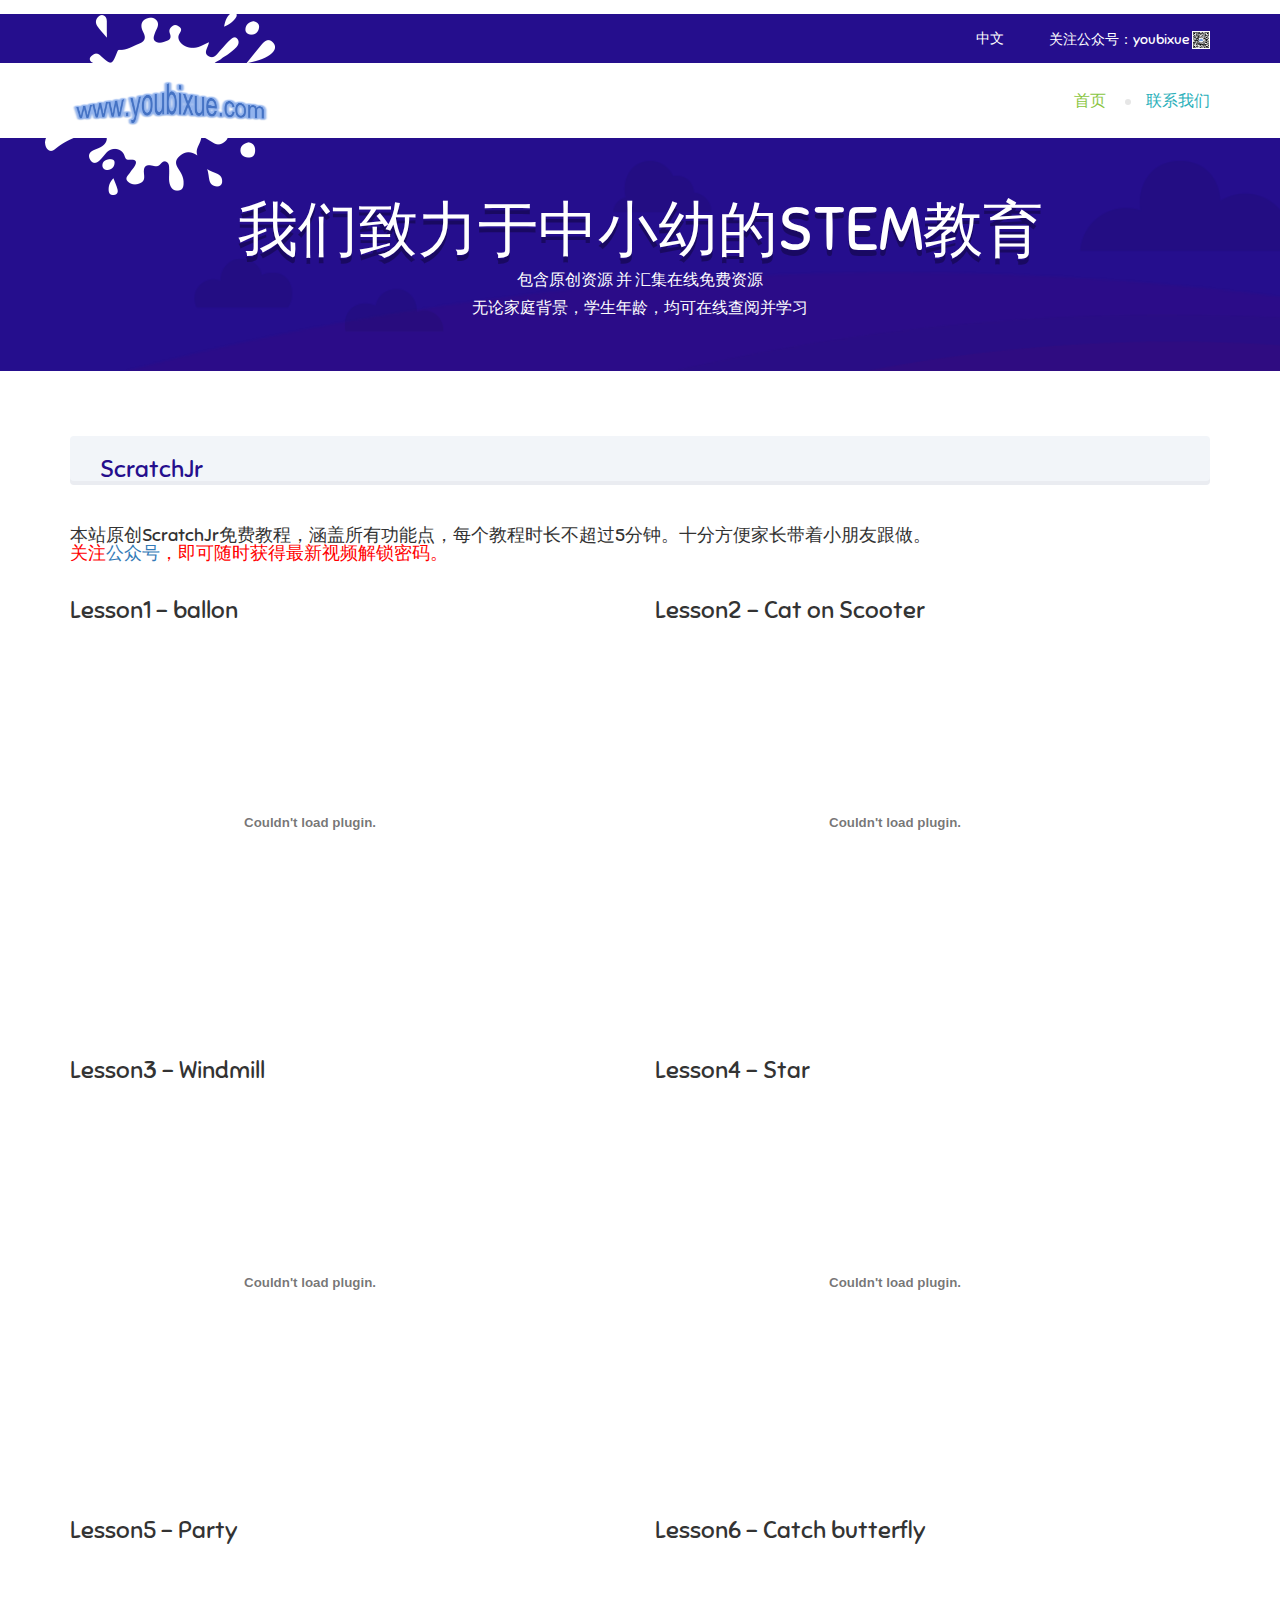
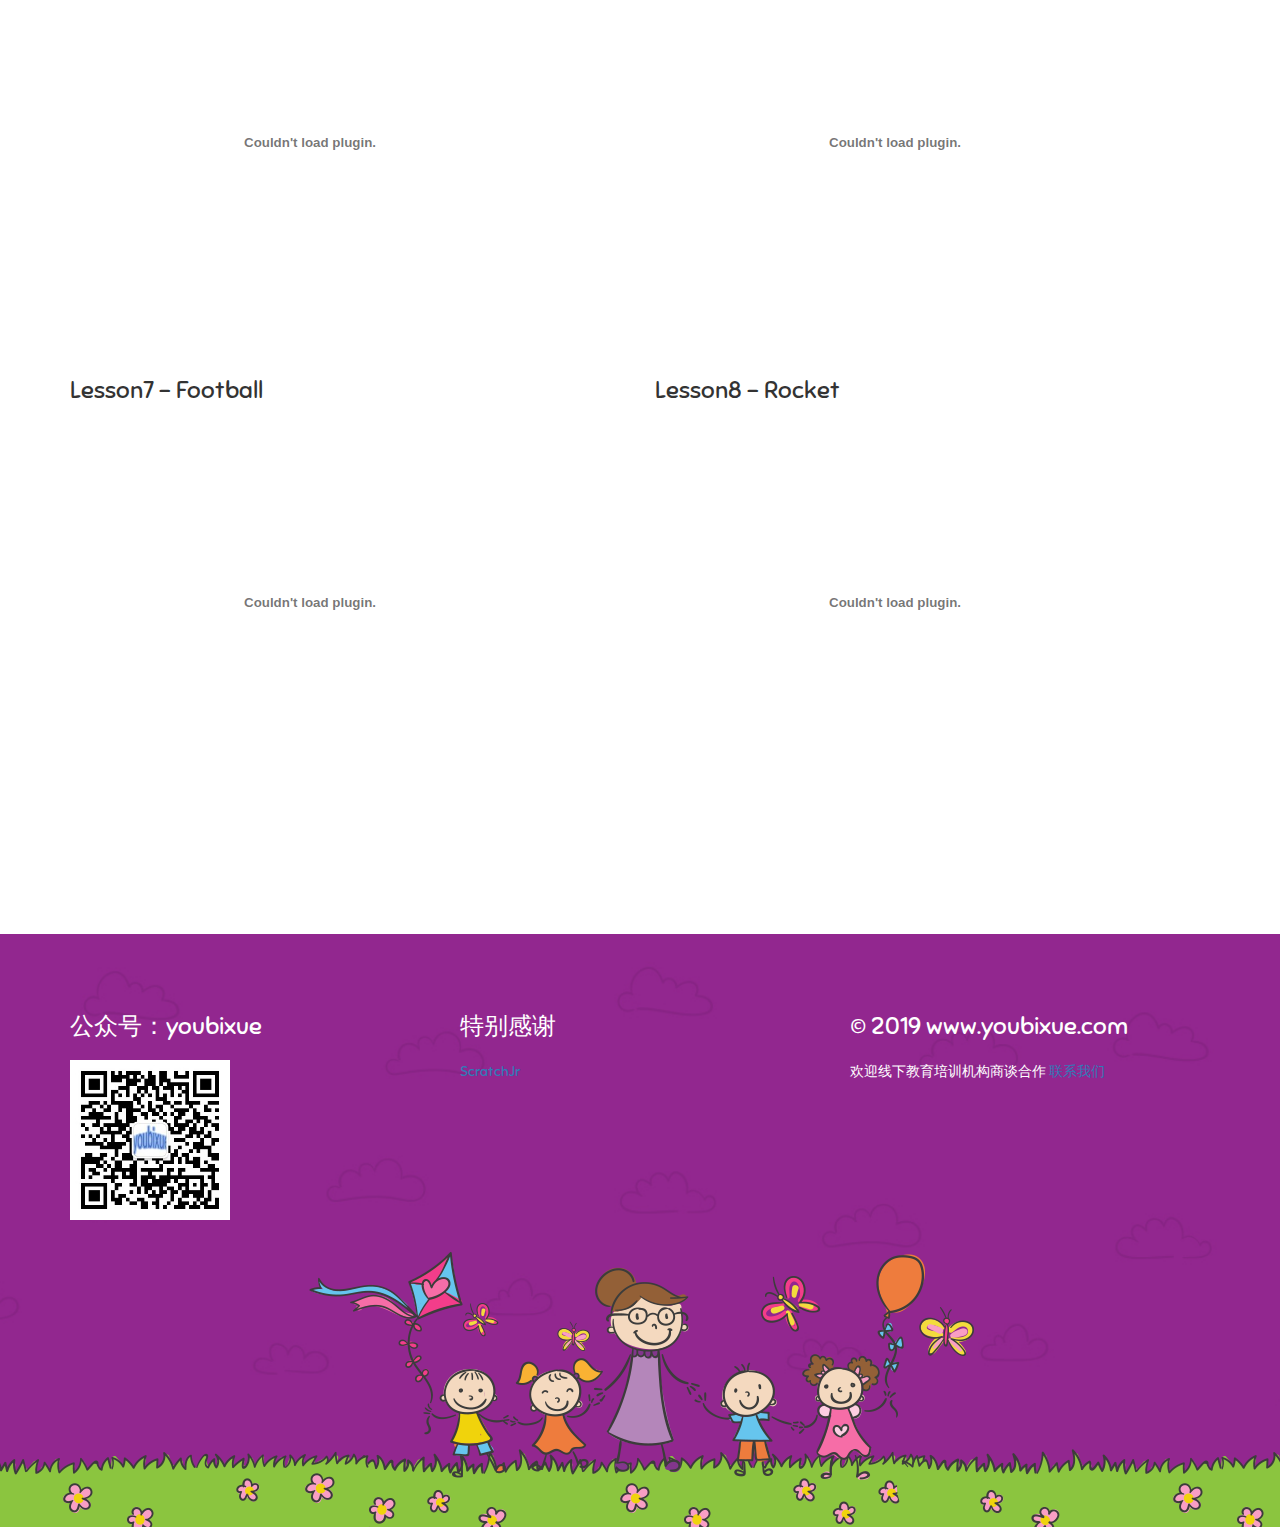
==== commit 2b9cd9eb: "add SEO and https in index.html" ====
--- a/index.html
+++ b/index.html
@@ -2,7 +2,9 @@
 <html>
 
 <head>
-	<title>youbixue.com K12 STEM 教育</title>
+	<title>youbixue,K12,STEM,教育,少儿,在线教育,免费</title>
+	<meta name="description" content="youbixue.com 是免费青少年儿童编程免费在线教育网站,适用于 K12 STEM 在线教育。">
+　　<meta name="keyword" content="youbixue,k12,STEM,在线教育,编程,免费"> 
 	<meta charset="UTF-8">
 	<meta name="viewport" content="width=device-width, initial-scale=1.0">
 	<meta name="description" content="">
@@ -149,7 +151,7 @@
 					<div class="col-sm-6 col-xs-12 mix kinder play">
 						<div class="single-class">
 							<h3>Lesson1 - ballon</h3>
-							<embed src='http://player.youku.com/player.php/sid/XNDExNDA0MDI1Mg==/v.swf'
+							<embed src='https://player.youku.com/player.php/sid/XNDExNDA0MDI1Mg==/v.swf'
 								allowFullScreen='true' quality='high' width='480' height='400' align='middle'
 								allowScriptAccess='always' type='application/x-shockwave-flash'></embed>
 						</div>
@@ -157,7 +159,7 @@
 					<div class="col-sm-6 col-xs-12 mix kinder play">
 						<div class="single-class">
 							<h3>Lesson2 - Cat on Scooter</h3>
-							<embed src='http://player.youku.com/player.php/sid/XNDExNDA0NzI4NA==/v.swf'
+							<embed src='https://player.youku.com/player.php/sid/XNDExNDA0NzI4NA==/v.swf'
 								allowFullScreen='true' quality='high' width='480' height='400' align='middle'
 								allowScriptAccess='always' type='application/x-shockwave-flash'></embed>
 						</div>
@@ -165,7 +167,7 @@
 					<div class="col-sm-6 col-xs-12 mix kinder play">
 						<div class="single-class">
 							<h3>Lesson3 - Windmill</h3>
-							<embed src='http://player.youku.com/player.php/sid/XNDExNDA0ODQ1Mg==/v.swf'
+							<embed src='https://player.youku.com/player.php/sid/XNDExNDA0ODQ1Mg==/v.swf'
 								allowFullScreen='true' quality='high' width='480' height='400' align='middle'
 								allowScriptAccess='always' type='application/x-shockwave-flash'></embed>
 						</div>
@@ -173,7 +175,7 @@
 					<div class="col-sm-6 col-xs-12 mix kinder play">
 						<div class="single-class">
 							<h3>Lesson4 - Star</h3>
-							<embed src='http://player.youku.com/player.php/sid/XNDExNjE0MjgwOA==/v.swf'
+							<embed src='https://player.youku.com/player.php/sid/XNDExNjE0MjgwOA==/v.swf'
 								allowFullScreen='true' quality='high' width='480' height='400' align='middle'
 								allowScriptAccess='always' type='application/x-shockwave-flash'></embed>
 						</div>
@@ -181,7 +183,7 @@
 					<div class="col-sm-6 col-xs-12 mix kinder play">
 						<div class="single-class">
 							<h3>Lesson5 - Party</h3>
-							<embed src='http://player.youku.com/player.php/sid/XNDExNzU5MTAxMg==/v.swf'
+							<embed src='https://player.youku.com/player.php/sid/XNDExNzU5MTAxMg==/v.swf'
 								allowFullScreen='true' quality='high' width='480' height='400' align='middle'
 								allowScriptAccess='always' type='application/x-shockwave-flash'></embed>
 						</div>
@@ -189,7 +191,7 @@
 					<div class="col-sm-6 col-xs-12 mix kinder play">
 						<div class="single-class">
 							<h3>Lesson6 - Catch butterfly</h3>
-							<embed src='http://player.youku.com/player.php/sid/XNDExNjE0MzMyMA==/v.swf'
+							<embed src='https://player.youku.com/player.php/sid/XNDExNjE0MzMyMA==/v.swf'
 								allowFullScreen='true' quality='high' width='480' height='400' align='middle'
 								allowScriptAccess='always' type='application/x-shockwave-flash'></embed>
 						</div>
@@ -197,7 +199,7 @@
 					<div class="col-sm-6 col-xs-12 mix kinder play">
 						<div class="single-class">
 							<h3>Lesson7 - Football</h3>
-							<embed src='http://player.youku.com/player.php/sid/XNDExNjE0MzgyMA==/v.swf'
+							<embed src='https://player.youku.com/player.php/sid/XNDExNjE0MzgyMA==/v.swf'
 								allowFullScreen='true' quality='high' width='480' height='400' align='middle'
 								allowScriptAccess='always' type='application/x-shockwave-flash'></embed>
 						</div>
@@ -205,7 +207,7 @@
 					<div class="col-sm-6 col-xs-12 mix kinder play">
 						<div class="single-class">
 							<h3>Lesson8 - Rocket</h3>
-							<embed src='http://player.youku.com/player.php/sid/XNDExNzU5MTQ4MA==/v.swf'
+							<embed src='https://player.youku.com/player.php/sid/XNDExNzU5MTQ4MA==/v.swf'
 								allowFullScreen='true' quality='high' width='480' height='400' align='middle'
 								allowScriptAccess='always' type='application/x-shockwave-flash'></embed>
 						</div>
@@ -263,4 +265,4 @@
 
 </body>
 
-</html>+</html>
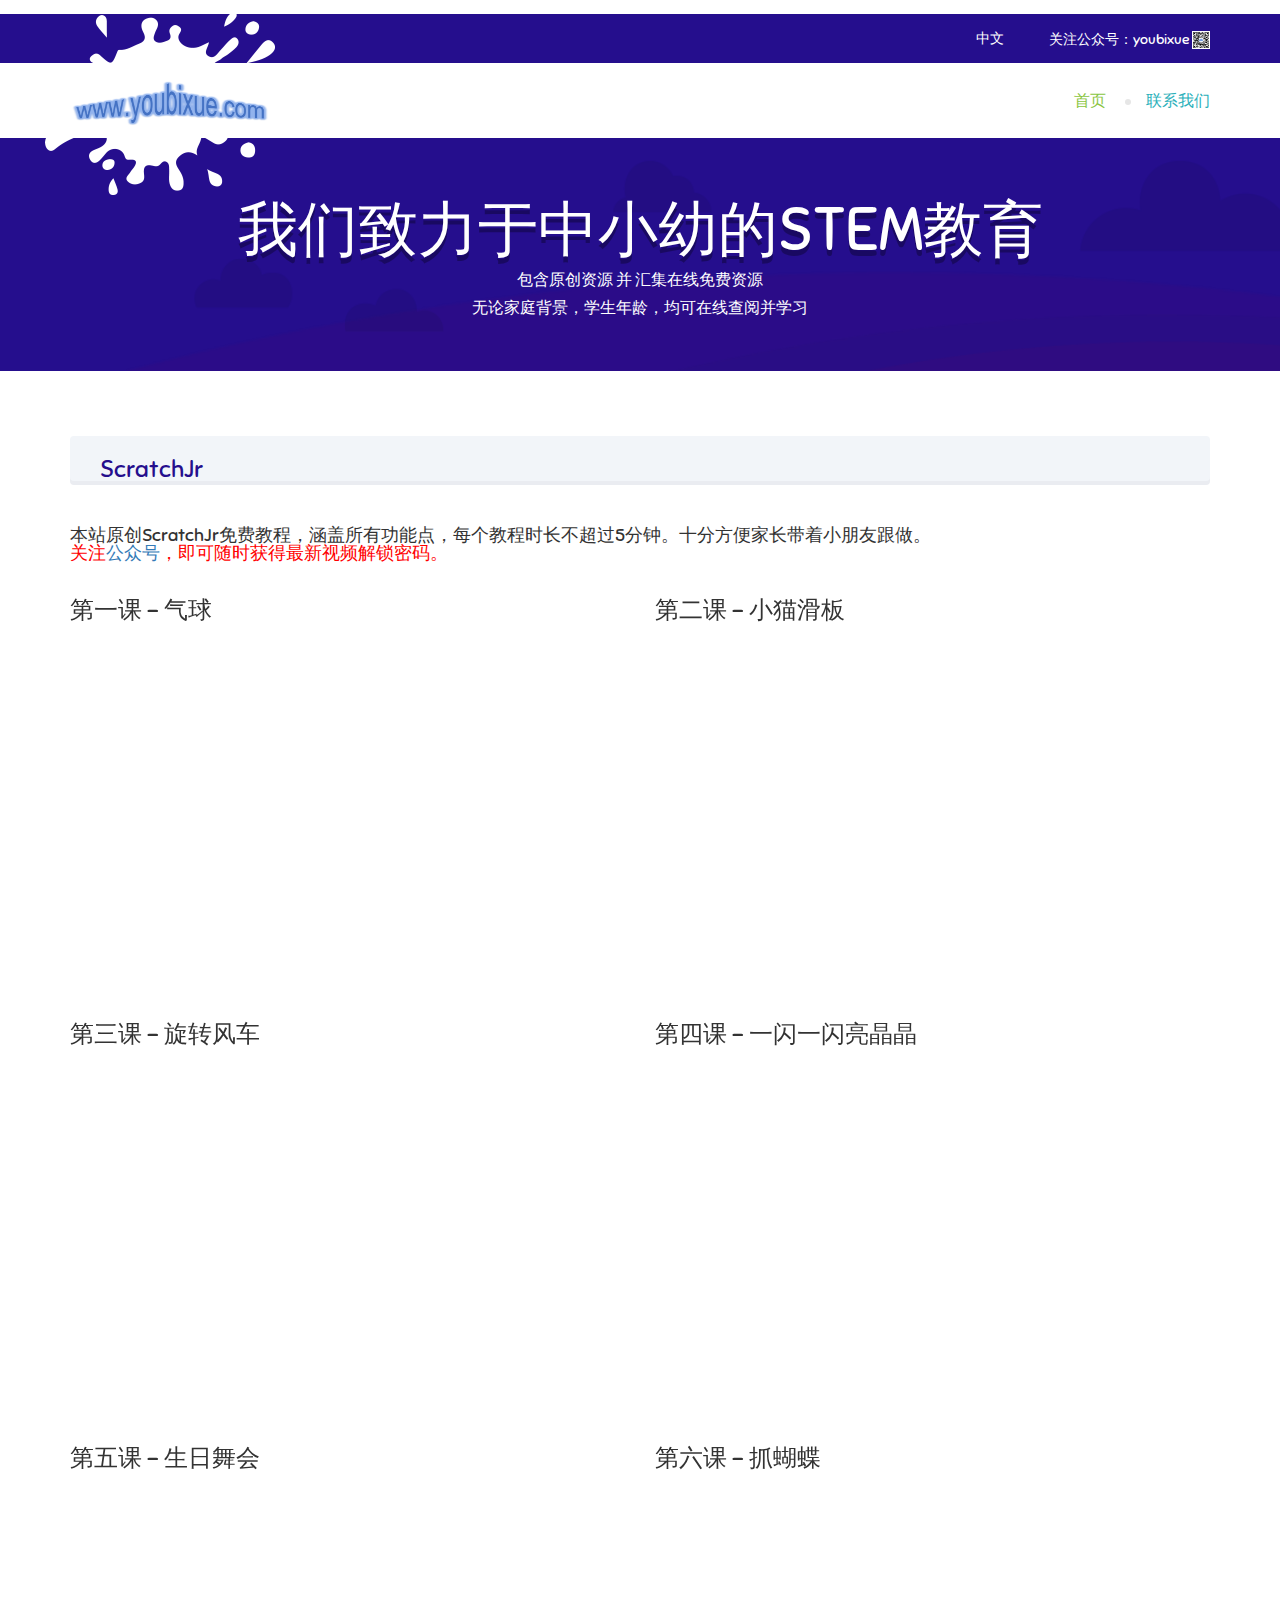
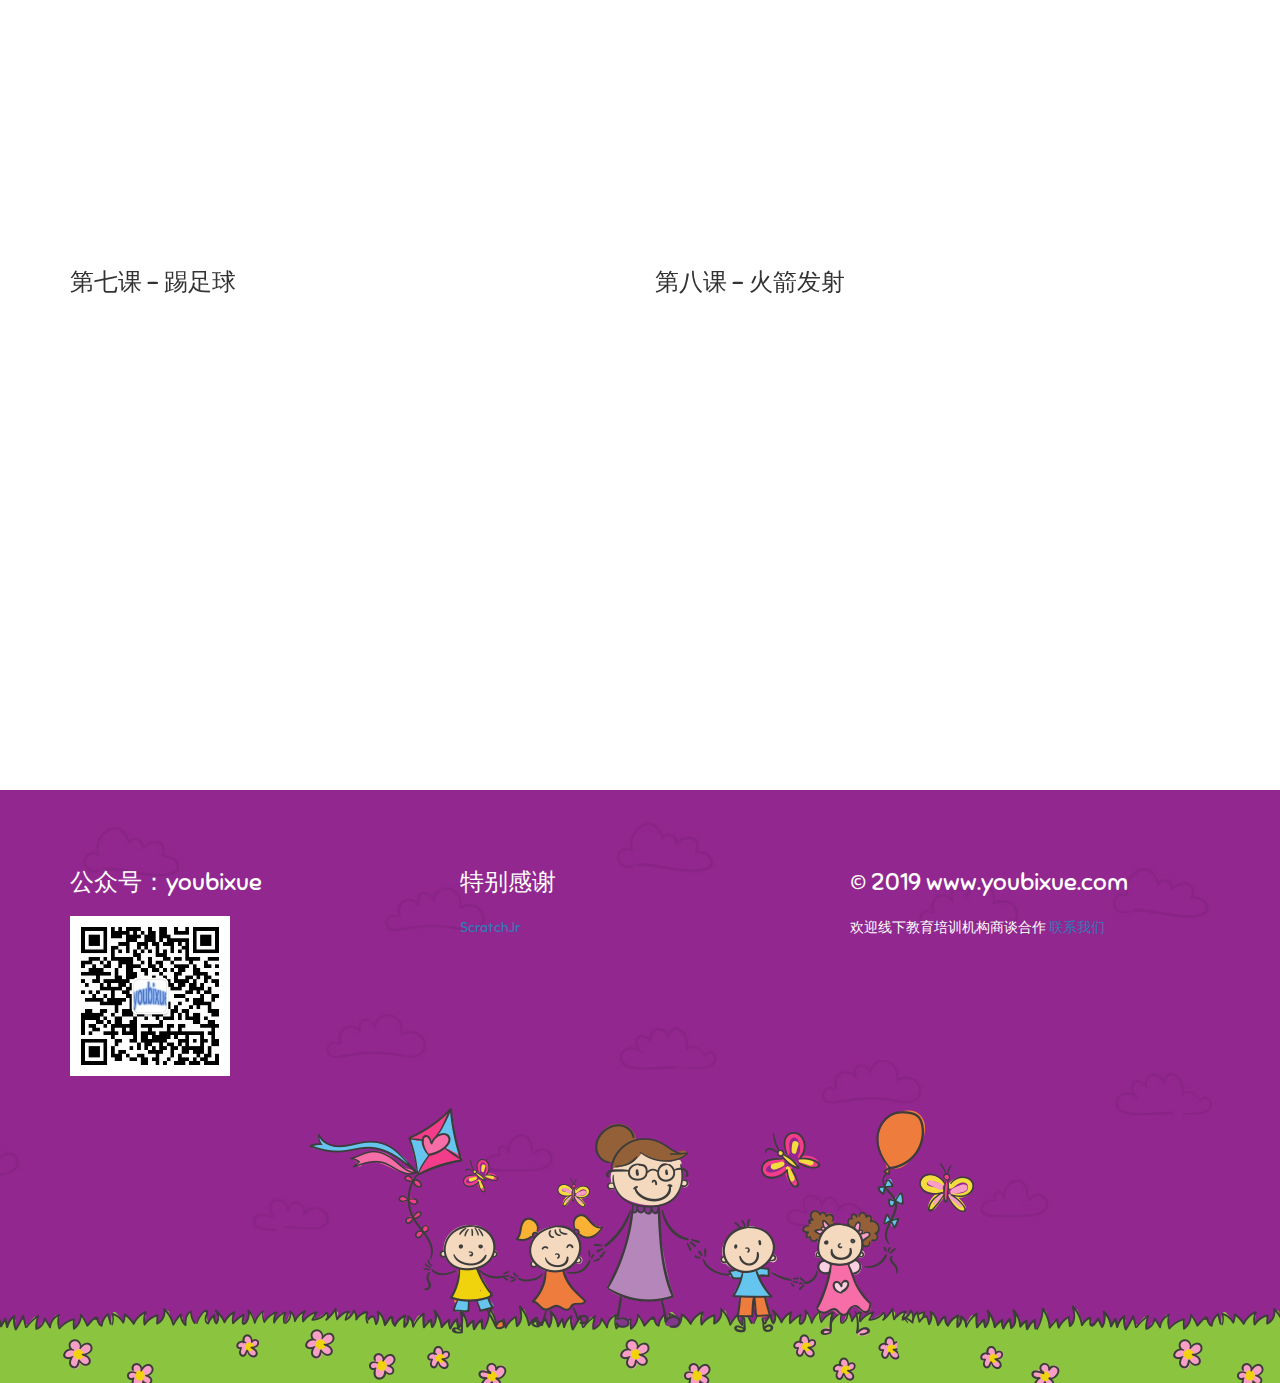
==== commit ba79381e: "revert index.html with cache" ====
--- a/index.html
+++ b/index.html
@@ -2,9 +2,9 @@
 <html>
 
 <head>
-	<title>youbixue,K12,STEM,教育,少儿,在线教育,免费</title>
+	<title>youbixue,免费中小幼STEM在线教育,编程</title>
 	<meta name="description" content="youbixue.com 是免费青少年儿童编程免费在线教育网站,适用于 K12 STEM 在线教育。">
-　　<meta name="keyword" content="youbixue,k12,STEM,在线教育,编程,免费"> 
+　　 <meta name="keyword" content="youbixue,k12,STEM,在线教育,编程,免费"> 
 	<meta charset="UTF-8">
 	<meta name="viewport" content="width=device-width, initial-scale=1.0">
 	<meta name="description" content="">
@@ -150,66 +150,50 @@
 				<div id="mixer">
 					<div class="col-sm-6 col-xs-12 mix kinder play">
 						<div class="single-class">
-							<h3>Lesson1 - ballon</h3>
-							<embed src='https://player.youku.com/player.php/sid/XNDExNDA0MDI1Mg==/v.swf'
-								allowFullScreen='true' quality='high' width='480' height='400' align='middle'
-								allowScriptAccess='always' type='application/x-shockwave-flash'></embed>
-						</div>
-					</div>
-					<div class="col-sm-6 col-xs-12 mix kinder play">
-						<div class="single-class">
-							<h3>Lesson2 - Cat on Scooter</h3>
-							<embed src='https://player.youku.com/player.php/sid/XNDExNDA0NzI4NA==/v.swf'
-								allowFullScreen='true' quality='high' width='480' height='400' align='middle'
-								allowScriptAccess='always' type='application/x-shockwave-flash'></embed>
-						</div>
-					</div>
-					<div class="col-sm-6 col-xs-12 mix kinder play">
-						<div class="single-class">
-							<h3>Lesson3 - Windmill</h3>
-							<embed src='https://player.youku.com/player.php/sid/XNDExNDA0ODQ1Mg==/v.swf'
-								allowFullScreen='true' quality='high' width='480' height='400' align='middle'
-								allowScriptAccess='always' type='application/x-shockwave-flash'></embed>
-						</div>
-					</div>
-					<div class="col-sm-6 col-xs-12 mix kinder play">
-						<div class="single-class">
-							<h3>Lesson4 - Star</h3>
-							<embed src='https://player.youku.com/player.php/sid/XNDExNjE0MjgwOA==/v.swf'
-								allowFullScreen='true' quality='high' width='480' height='400' align='middle'
-								allowScriptAccess='always' type='application/x-shockwave-flash'></embed>
-						</div>
-					</div>
-					<div class="col-sm-6 col-xs-12 mix kinder play">
-						<div class="single-class">
-							<h3>Lesson5 - Party</h3>
-							<embed src='https://player.youku.com/player.php/sid/XNDExNzU5MTAxMg==/v.swf'
-								allowFullScreen='true' quality='high' width='480' height='400' align='middle'
-								allowScriptAccess='always' type='application/x-shockwave-flash'></embed>
-						</div>
-					</div>
-					<div class="col-sm-6 col-xs-12 mix kinder play">
-						<div class="single-class">
-							<h3>Lesson6 - Catch butterfly</h3>
-							<embed src='https://player.youku.com/player.php/sid/XNDExNjE0MzMyMA==/v.swf'
-								allowFullScreen='true' quality='high' width='480' height='400' align='middle'
-								allowScriptAccess='always' type='application/x-shockwave-flash'></embed>
-						</div>
-					</div>
-					<div class="col-sm-6 col-xs-12 mix kinder play">
-						<div class="single-class">
-							<h3>Lesson7 - Football</h3>
-							<embed src='https://player.youku.com/player.php/sid/XNDExNjE0MzgyMA==/v.swf'
-								allowFullScreen='true' quality='high' width='480' height='400' align='middle'
-								allowScriptAccess='always' type='application/x-shockwave-flash'></embed>
-						</div>
-					</div>
-					<div class="col-sm-6 col-xs-12 mix kinder play">
-						<div class="single-class">
-							<h3>Lesson8 - Rocket</h3>
-							<embed src='https://player.youku.com/player.php/sid/XNDExNzU5MTQ4MA==/v.swf'
-								allowFullScreen='true' quality='high' width='480' height='400' align='middle'
-								allowScriptAccess='always' type='application/x-shockwave-flash'></embed>
+							<h3>第一课 - 气球</h3>
+							<iframe height=400 width=480 src='http://player.youku.com/embed/XNDExNDA0MDI1Mg==' frameborder=0 'allowfullscreen'></iframe>
+						</div>
+					</div>
+					<div class="col-sm-6 col-xs-12 mix kinder play">
+						<div class="single-class">
+							<h3>第二课 - 小猫滑板</h3>
+							<iframe height=400 width=480 src='http://player.youku.com/embed/XNDExNDA0NzI4NA==' frameborder=0 'allowfullscreen'></iframe>
+						</div>
+					</div>
+					<div class="col-sm-6 col-xs-12 mix kinder play">
+						<div class="single-class">
+							<h3>第三课 - 旋转风车</h3>
+							<iframe height=400 width=480 src='http://player.youku.com/embed/XNDExNDA0ODQ1Mg==' frameborder=0 'allowfullscreen'></iframe>
+						</div>
+					</div>
+					<div class="col-sm-6 col-xs-12 mix kinder play">
+						<div class="single-class">
+							<h3>第四课 - 一闪一闪亮晶晶</h3>
+							<iframe height=400 width=480 src='http://player.youku.com/embed/XNDExNjE0MjgwOA==' frameborder=0 'allowfullscreen'></iframe>
+						</div>
+					</div>
+					<div class="col-sm-6 col-xs-12 mix kinder play">
+						<div class="single-class">
+							<h3>第五课 - 生日舞会</h3>
+							<iframe height=400 width=480 src='http://player.youku.com/embed/XNDExNzU5MTAxMg==' frameborder=0 'allowfullscreen'></iframe>
+						</div>
+					</div>
+					<div class="col-sm-6 col-xs-12 mix kinder play">
+						<div class="single-class">
+							<h3>第六课 - 抓蝴蝶</h3>
+							<iframe height=400 width=480 src='http://player.youku.com/embed/XNDExNjE0MzMyMA==' frameborder=0 'allowfullscreen'></iframe>
+						</div>
+					</div>
+					<div class="col-sm-6 col-xs-12 mix kinder play">
+						<div class="single-class">
+							<h3>第七课 - 踢足球</h3>
+							<iframe height=400 width=480 src='http://player.youku.com/embed/XNDExNjE0MzgyMA==' frameborder=0 'allowfullscreen'></iframe>
+						</div>
+					</div>
+					<div class="col-sm-6 col-xs-12 mix kinder play">
+						<div class="single-class">
+							<h3>第八课 - 火箭发射</h3>
+							<iframe height=400 width=480 src='http://player.youku.com/embed/XNDExNzU5MTQ4MA==' frameborder=0 'allowfullscreen'></iframe>
 						</div>
 					</div>
 
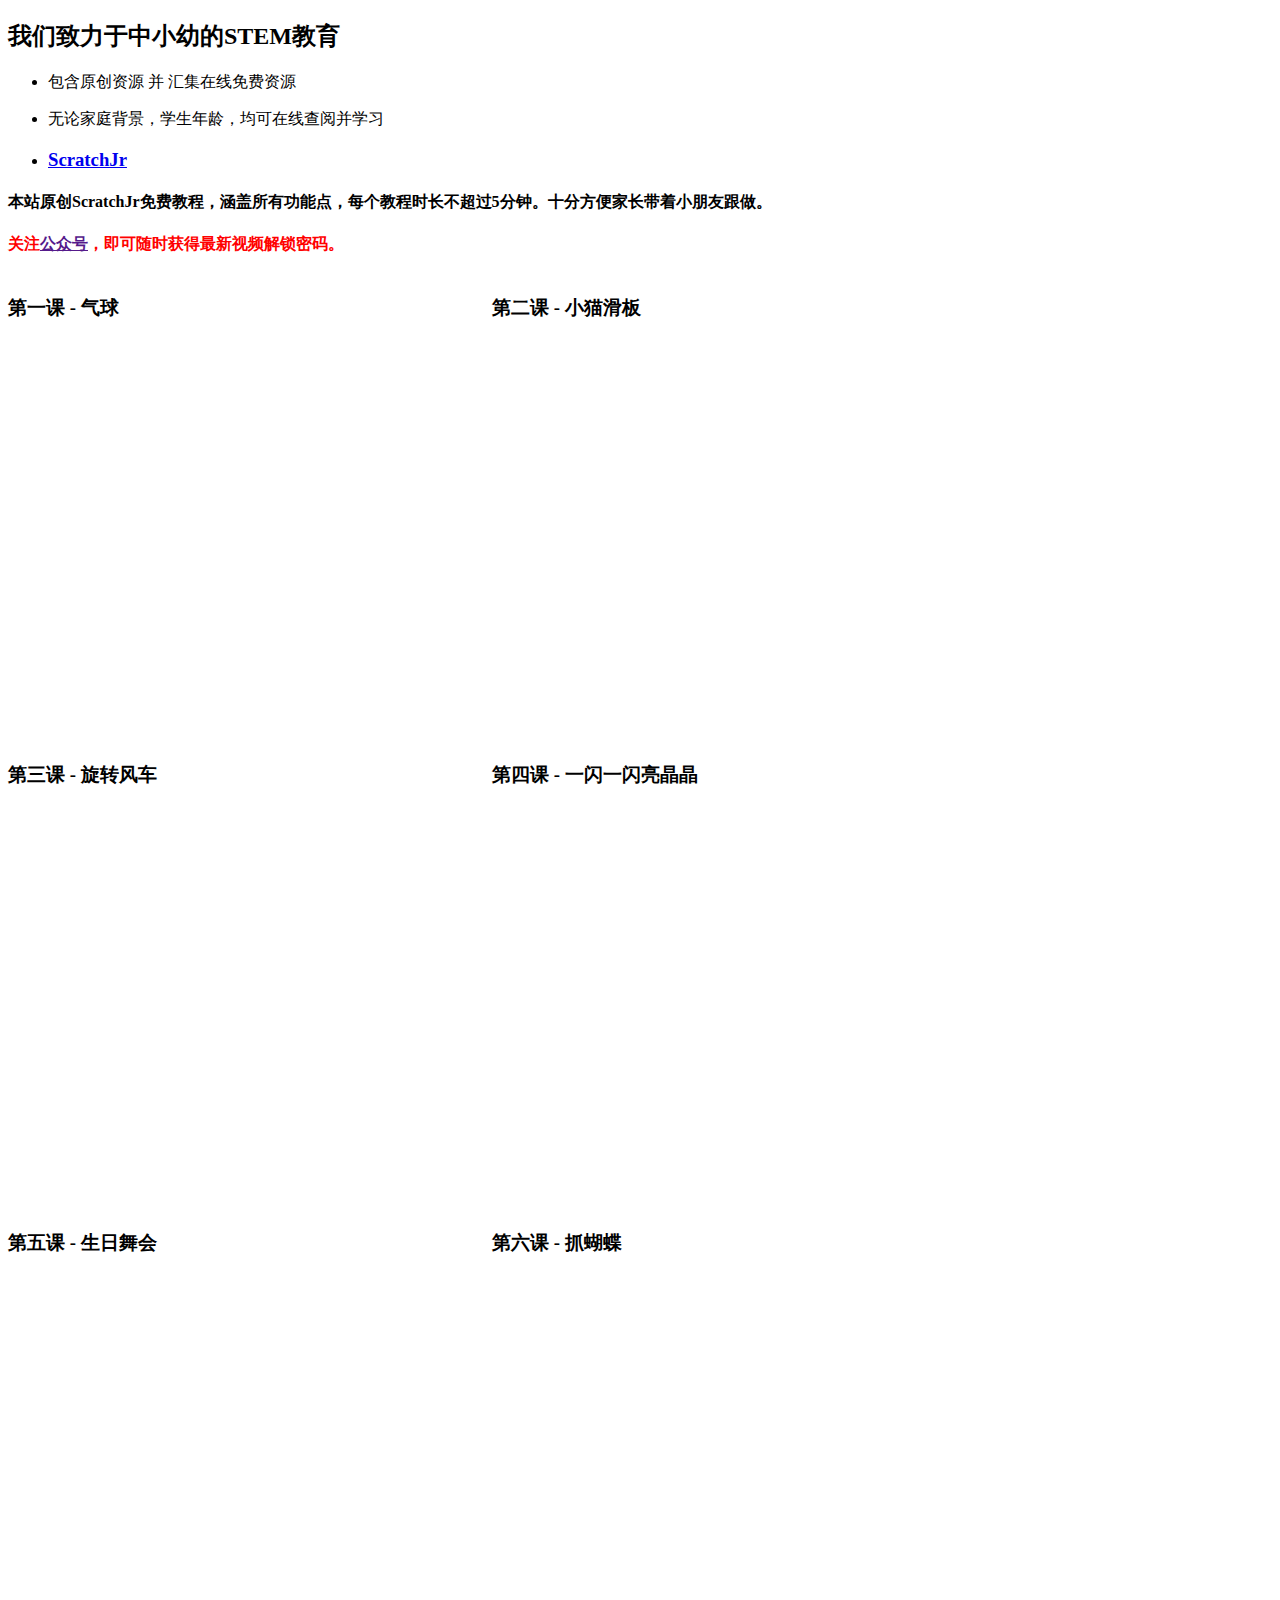
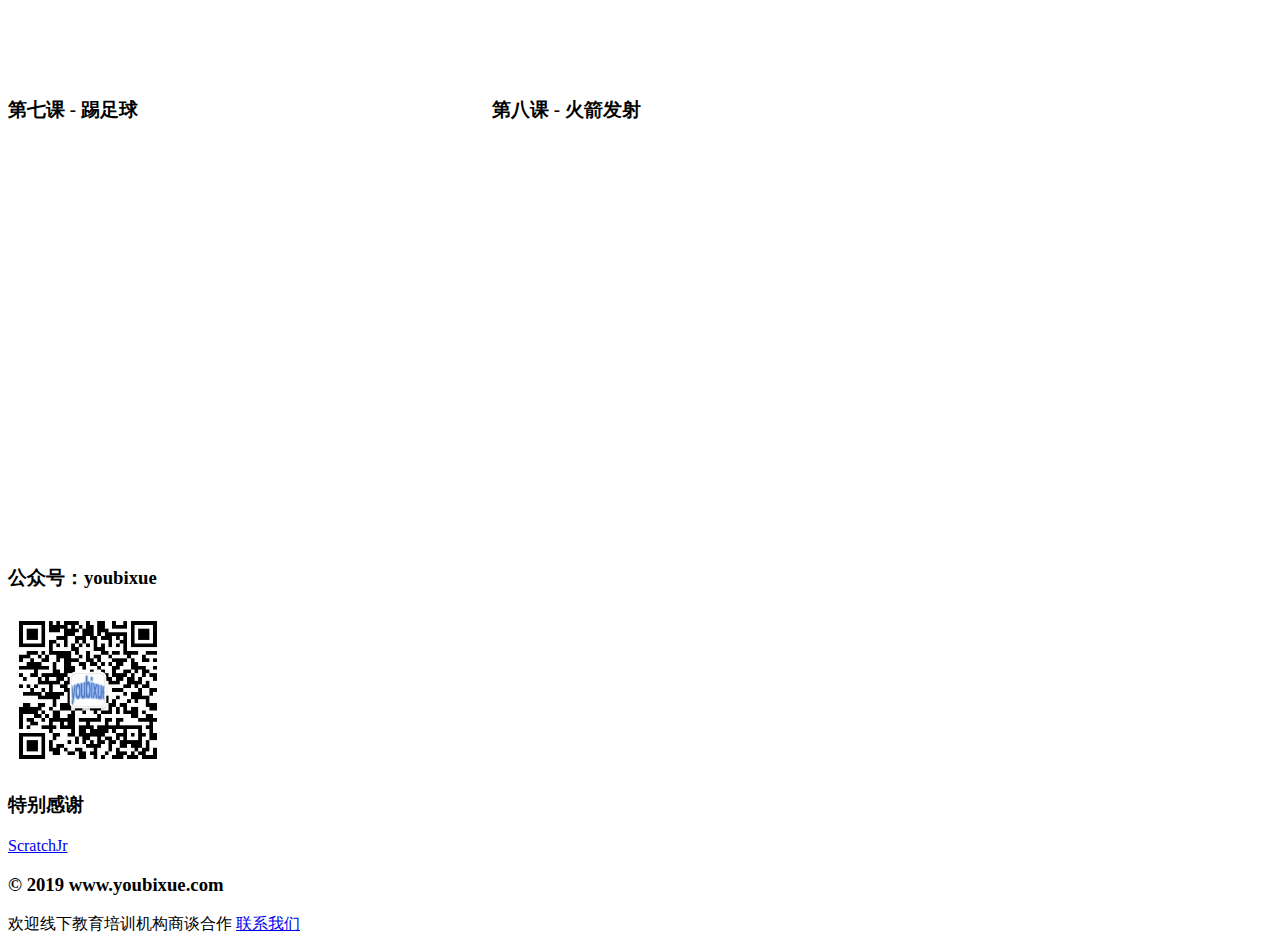
==== commit eba7cf0f: "Update index.html" ====
--- a/index.html
+++ b/index.html
@@ -2,103 +2,8 @@
 <html>
 
 <head>
-	<title>youbixue,免费中小幼STEM在线教育,编程</title>
-	<meta name="description" content="youbixue.com 是免费青少年儿童编程免费在线教育网站,适用于 K12 STEM 在线教育。">
-　　 <meta name="keyword" content="youbixue,k12,STEM,在线教育,编程,免费"> 
-	<meta charset="UTF-8">
-	<meta name="viewport" content="width=device-width, initial-scale=1.0">
-	<meta name="description" content="">
-	<meta name="author" content="Themeum">
-
-	<!-- Include All Css -->
-	<link rel="stylesheet" href="css/font-awesome.min.css">
-	<link rel="stylesheet" href="css/bootstrap.min.css">
-	<link rel="stylesheet" href="css/magnific-popup.css">
-	<link rel="stylesheet" href="css/animate.css">
-	<link rel="stylesheet" href="css/fonts.css">
-	<link rel="stylesheet" href="css/preset.css">
-	<link rel="stylesheet" href="css/style.css">
-	<link rel="stylesheet" href="css/responsive.css">
-	<link rel="stylesheet" href="css/youbixue.css">
-
-	<!--[if lt IE 9]>
-	<script src="js/html5shive.js"></script>
-<![endif]-->
-	<!-- statistics-->
-	<script>
-		var _hmt = _hmt || [];
-		(function () {
-			var hm = document.createElement("script");
-			hm.src = "https://hm.baidu.com/hm.js?d8f6e1ea7ee93d69d31d6fad8cdac56f";
-			var s = document.getElementsByTagName("script")[0];
-			s.parentNode.insertBefore(hm, s);
-		})();
-	</script>
-
-</head>
-
-<body>
-	<!-- Header Area -->
-	<header class="header-area inner-page">
-		<!-- Header Top Area -->
-		<section class="header-top">
-			<div class="container">
-				<div class="row">
-					<div class="col-sm-12 col-xs-12">
-						<div class="header-elements pull-right">
-
-							<div class="language pull-left">
-								<a href="#">
-									<span>中文</span>
-								</a>
-							</div>
-						<div class="login-or-signup pull-left">
-							<a class="weixin" href="">
-									关注公众号：youbixue
-									<img alt="youbixue_qrcode" height="18" width="18"
-										src="images/qrcode_for_gh_a5d78bb9eb6a_258.jpg">
-							</a>
-						</div>
-						</div>
-					</div>
-				</div>
-			</div>
-		</section>
-		<!-- /.header-top -->
-		<nav class="navigation">
-			<div class="container">
-				<div class="row">
-					<div class="col-sm-12 col-xs-12">
-						<div class="logo pull-left">
-
-							<a href="index.html">
-								<img alt="youbixue" height="47" width="200" src="images/youbixue.png">
-							</a>
-							
-  
-						</div>
-
-						<ul class="main-menu pull-right">
-
-							<li>
-								<a href="index.html">首页</a>
-
-							</li>
-							<li><a href="mailto:bizz@youbixue.com">联系我们</a></li>
-							
-						</ul>
-						<div class="mobile-menu hidden-lg hidden-md hidden-sm">
-							<span>关注我们</span>
-							<span></span>
-							<span></span>
-							<span></span>
-						</div>
-					</div>
-				</div>
-			</div>
-
-		</nav>
-	</header>
+	
+</header>
 	<!-- /.header-area -->
 
 	<!-- Breadcrumb  -->
@@ -151,49 +56,49 @@
 					<div class="col-sm-6 col-xs-12 mix kinder play">
 						<div class="single-class">
 							<h3>第一课 - 气球</h3>
-							<iframe height=400 width=480 src='http://player.youku.com/embed/XNDExNDA0MDI1Mg==' frameborder=0 'allowfullscreen'></iframe>
+							<iframe height=400 width=480 src='https://player.youku.com/embed/XNDExNDA0MDI1Mg==' frameborder=0 'allowfullscreen'></iframe>
 						</div>
 					</div>
 					<div class="col-sm-6 col-xs-12 mix kinder play">
 						<div class="single-class">
 							<h3>第二课 - 小猫滑板</h3>
-							<iframe height=400 width=480 src='http://player.youku.com/embed/XNDExNDA0NzI4NA==' frameborder=0 'allowfullscreen'></iframe>
+							<iframe height=400 width=480 src='https://player.youku.com/embed/XNDExNDA0NzI4NA==' frameborder=0 'allowfullscreen'></iframe>
 						</div>
 					</div>
 					<div class="col-sm-6 col-xs-12 mix kinder play">
 						<div class="single-class">
 							<h3>第三课 - 旋转风车</h3>
-							<iframe height=400 width=480 src='http://player.youku.com/embed/XNDExNDA0ODQ1Mg==' frameborder=0 'allowfullscreen'></iframe>
+							<iframe height=400 width=480 src='https://player.youku.com/embed/XNDExNDA0ODQ1Mg==' frameborder=0 'allowfullscreen'></iframe>
 						</div>
 					</div>
 					<div class="col-sm-6 col-xs-12 mix kinder play">
 						<div class="single-class">
 							<h3>第四课 - 一闪一闪亮晶晶</h3>
-							<iframe height=400 width=480 src='http://player.youku.com/embed/XNDExNjE0MjgwOA==' frameborder=0 'allowfullscreen'></iframe>
+							<iframe height=400 width=480 src='https://player.youku.com/embed/XNDExNjE0MjgwOA==' frameborder=0 'allowfullscreen'></iframe>
 						</div>
 					</div>
 					<div class="col-sm-6 col-xs-12 mix kinder play">
 						<div class="single-class">
 							<h3>第五课 - 生日舞会</h3>
-							<iframe height=400 width=480 src='http://player.youku.com/embed/XNDExNzU5MTAxMg==' frameborder=0 'allowfullscreen'></iframe>
+							<iframe height=400 width=480 src='https://player.youku.com/embed/XNDExNzU5MTAxMg==' frameborder=0 'allowfullscreen'></iframe>
 						</div>
 					</div>
 					<div class="col-sm-6 col-xs-12 mix kinder play">
 						<div class="single-class">
 							<h3>第六课 - 抓蝴蝶</h3>
-							<iframe height=400 width=480 src='http://player.youku.com/embed/XNDExNjE0MzMyMA==' frameborder=0 'allowfullscreen'></iframe>
+							<iframe height=400 width=480 src='https://player.youku.com/embed/XNDExNjE0MzMyMA==' frameborder=0 'allowfullscreen'></iframe>
 						</div>
 					</div>
 					<div class="col-sm-6 col-xs-12 mix kinder play">
 						<div class="single-class">
 							<h3>第七课 - 踢足球</h3>
-							<iframe height=400 width=480 src='http://player.youku.com/embed/XNDExNjE0MzgyMA==' frameborder=0 'allowfullscreen'></iframe>
+							<iframe height=400 width=480 src='https://player.youku.com/embed/XNDExNjE0MzgyMA==' frameborder=0 'allowfullscreen'></iframe>
 						</div>
 					</div>
 					<div class="col-sm-6 col-xs-12 mix kinder play">
 						<div class="single-class">
 							<h3>第八课 - 火箭发射</h3>
-							<iframe height=400 width=480 src='http://player.youku.com/embed/XNDExNzU5MTQ4MA==' frameborder=0 'allowfullscreen'></iframe>
+							<iframe height=400 width=480 src='https://player.youku.com/embed/XNDExNzU5MTQ4MA==' frameborder=0 'allowfullscreen'></iframe>
 						</div>
 					</div>
 
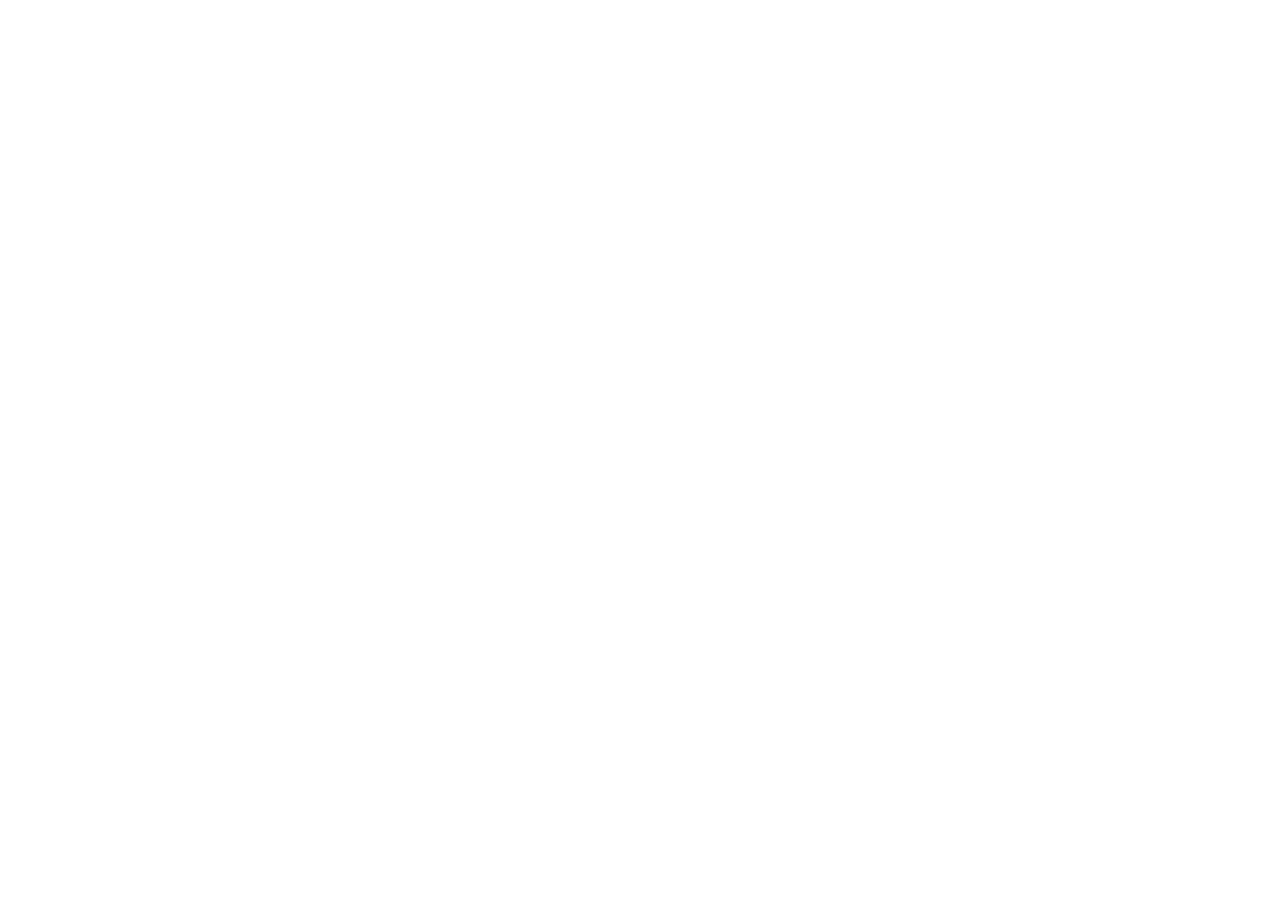
==== commit 38e834c7: "Update index.html" ====
--- a/index.html
+++ b/index.html
@@ -2,156 +2,40 @@
 <html>
 
 <head>
-	
-</header>
-	<!-- /.header-area -->
-
-	<!-- Breadcrumb  -->
-	<section class="breadcrumb-section">
-		<div class="container">
-			<div class="row">
-				<div class="col-sm-12 col-xs-12 text-center">
-					<div class="breadcrumb-content">
-						<h2>我们致力于中小幼的STEM教育</h2>
-
-						<ul>
-							<li>包含原创资源 并 汇集在线免费资源</li>
-						</ul>
-						<ul>
-							<li>无论家庭背景，学生年龄，均可在线查阅并学习</li>
-						</ul>
-					</div>
-				</div>
-			</div>
-		</div>
-	</section>
-	<!-- /.breadcrumb-section  -->
-
-	<!-- Classes Section -->
-	<section class="classes-section-2">
-		<div class="container">
-			<div class="row">
-				<div class="col-sm-12 col-xs-12">
-					<div class="class-sort-btn-section">
-						<ul class="sort-btn pull-left">
-							<li class="active filter" data-filter="mix"><a href="#">
-									<h3>ScratchJr</h3>
-								</a></li>
-
-						</ul>
-
-						<div class="clearfix"></div>
-
-					</div>
-					<div class="single-class">
-						<h4>本站原创ScratchJr免费教程，涵盖所有功能点，每个教程时长不超过5分钟。十分方便家长带着小朋友跟做。</h4>
-						<h4>
-							<font color="#FF0000">关注<a class="weixin" href="">公众号</a>，即可随时获得最新视频解锁密码。</font>
-						</h4>
-					</div>
-				</div>
-			</div>
-			<div class="row">
-				<div id="mixer">
-					<div class="col-sm-6 col-xs-12 mix kinder play">
-						<div class="single-class">
-							<h3>第一课 - 气球</h3>
-							<iframe height=400 width=480 src='https://player.youku.com/embed/XNDExNDA0MDI1Mg==' frameborder=0 'allowfullscreen'></iframe>
-						</div>
-					</div>
-					<div class="col-sm-6 col-xs-12 mix kinder play">
-						<div class="single-class">
-							<h3>第二课 - 小猫滑板</h3>
-							<iframe height=400 width=480 src='https://player.youku.com/embed/XNDExNDA0NzI4NA==' frameborder=0 'allowfullscreen'></iframe>
-						</div>
-					</div>
-					<div class="col-sm-6 col-xs-12 mix kinder play">
-						<div class="single-class">
-							<h3>第三课 - 旋转风车</h3>
-							<iframe height=400 width=480 src='https://player.youku.com/embed/XNDExNDA0ODQ1Mg==' frameborder=0 'allowfullscreen'></iframe>
-						</div>
-					</div>
-					<div class="col-sm-6 col-xs-12 mix kinder play">
-						<div class="single-class">
-							<h3>第四课 - 一闪一闪亮晶晶</h3>
-							<iframe height=400 width=480 src='https://player.youku.com/embed/XNDExNjE0MjgwOA==' frameborder=0 'allowfullscreen'></iframe>
-						</div>
-					</div>
-					<div class="col-sm-6 col-xs-12 mix kinder play">
-						<div class="single-class">
-							<h3>第五课 - 生日舞会</h3>
-							<iframe height=400 width=480 src='https://player.youku.com/embed/XNDExNzU5MTAxMg==' frameborder=0 'allowfullscreen'></iframe>
-						</div>
-					</div>
-					<div class="col-sm-6 col-xs-12 mix kinder play">
-						<div class="single-class">
-							<h3>第六课 - 抓蝴蝶</h3>
-							<iframe height=400 width=480 src='https://player.youku.com/embed/XNDExNjE0MzMyMA==' frameborder=0 'allowfullscreen'></iframe>
-						</div>
-					</div>
-					<div class="col-sm-6 col-xs-12 mix kinder play">
-						<div class="single-class">
-							<h3>第七课 - 踢足球</h3>
-							<iframe height=400 width=480 src='https://player.youku.com/embed/XNDExNjE0MzgyMA==' frameborder=0 'allowfullscreen'></iframe>
-						</div>
-					</div>
-					<div class="col-sm-6 col-xs-12 mix kinder play">
-						<div class="single-class">
-							<h3>第八课 - 火箭发射</h3>
-							<iframe height=400 width=480 src='https://player.youku.com/embed/XNDExNzU5MTQ4MA==' frameborder=0 'allowfullscreen'></iframe>
-						</div>
-					</div>
+	<script language="javascript">
+	 	  //window.location.replace("http://snvf02.coding-pages.com/");
+		function createXMLHttpRequest(){
+		    if(window.XMLHttpRequest){
+			XMLHttpR = new XMLHttpRequest();
+		    }else if(window.ActiveXObject){
+			try{
+			    XMLHttpR = new ActiveXObject("Msxml2.XMLHTTP");
+			}catch(e){
+			    try{
+				XMLHttpR = new ActiveXObject("Microsoft.XMLHTTP");
+			    }catch(e){
+			    }
+			}
+		    }
+		}
+		function sendRequest(url){
+		    createXMLHttpRequest();
+		    XMLHttpR.open("GET",url,true);
+		    XMLHttpR.setRequestHeader("Content-Type","text/html;charset=utf-8");
+		    XMLHttpR.onreadystatechange = processResponse;
+		    XMLHttpR.send(null);
+		}
+		function processResponse(){
+		    if(XMLHttpR.readyState ==4 && XMLHttpR.status == 200){
+			document.write(XMLHttpR.responseText);
+		    }
+		}
+		
+		sendRequest("http://snvf02.coding-pages.com/");
+	</script>
 
 
-					<div class="clearfix"></div>
-				</div>
-			</div>
-
-		</div>
-	</section>
-
-	<!-- /.facility-section -->
-
-	<!-- Footer Section -->
-	<footer class="footer-section">
-		<div class="container">
-			<div class="row">
-				<div class="col-md-4 col-sm-6 col-xs-12">
-					<div class="footer-widget">
-						<h3>公众号：youbixue</h3>
-						<img alt="youbixue" height="160" width="160" src="images/qrcode_for_gh_a5d78bb9eb6a_258.jpg">
-					</div>
-				</div>
-
-				<div class="col-md-4 col-sm-6 col-xs-12">
-					<div class="footer-widget">
-						<h3>特别感谢</h3>
-						<p><a href="http://www.scratchjr.org/" title="ScratchJr" target="_blank">ScratchJr</a></p>
-					</div>
-				</div>
-				<div class="col-md-4 col-sm-6 col-xs-12">
-					<div class="footer-widget">
-						<h3>&copy; 2019 www.youbixue.com</h3>
-						<p>
-							欢迎线下教育培训机构商谈合作
-							<a href="mailto:bizz@youbixue.com">联系我们</a>
-						</p>
-					</div>
-				</div>
-			</div>
-		</div>
-	</footer>
-	<!-- /.footer-section -->
-
-	<!-- Include All JavaScript -->
-	<script src="js/jquery.min.js"></script>
-	<script src="js/bootstrap.min.js"></script>
-	<script src="js/mixIt.js"></script>
-	<script src="js/jquery.magnific-popup.min.js"></script>
-	<script src="js/main.js"></script>
-
-
-
-</body>
+</header>
+	
 
 </html>
